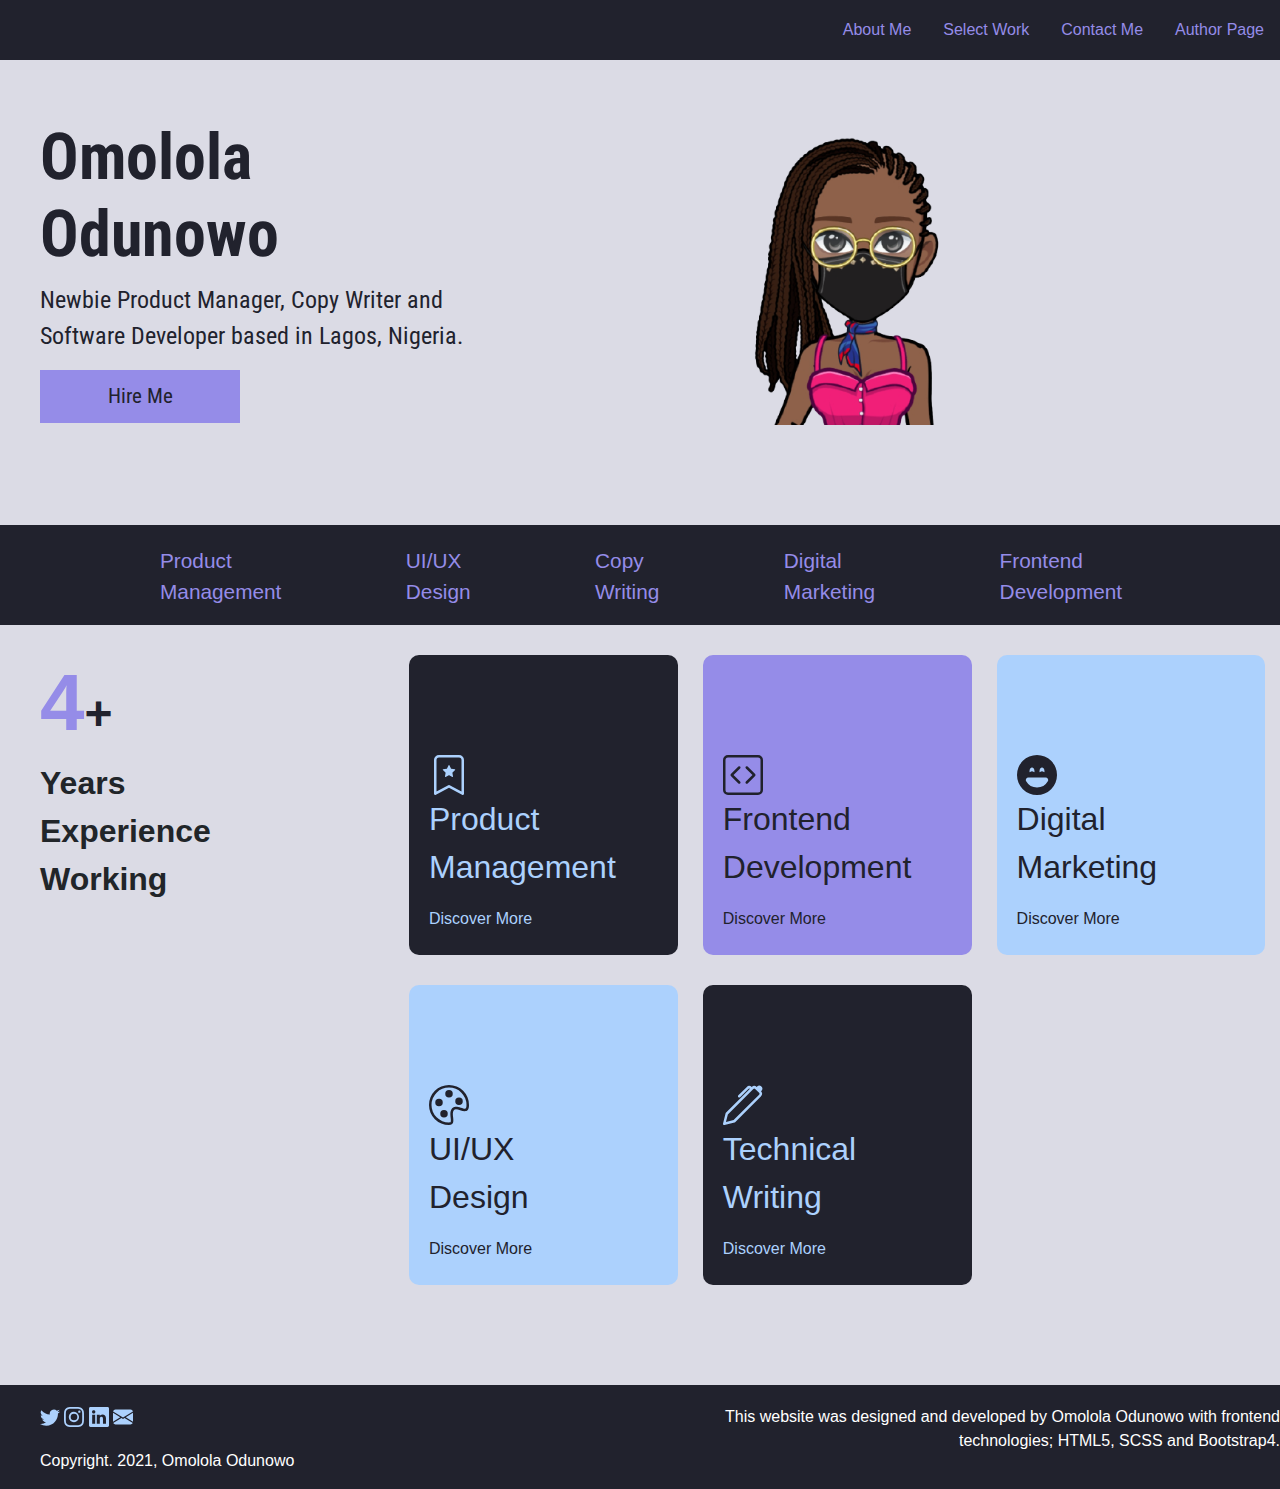
==== index.html @ b5ea306d "updating portfolio website" ====
<!DOCTYPE html>
<html lang="en">
<head>
    <meta charset="UTF-8">
    <meta http-equiv="X-UA-Compatible" content="IE=edge">
    <meta name="viewport" content="width=device-width, initial-scale=1.0">
    <meta name="robots" content="index,follow">
    <meta name="author" content="Omolola Odunowo">
    <meta name="description" content="Omolola Odunowo's Portolio Website">
    <link rel="stylesheet" href="https://stackpath.bootstrapcdn.com/bootstrap/4.3.1/css/bootstrap.min.css" integrity="sha384-ggOyR0iXCbMQv3Xipma34MD+dH/1fQ784/j6cY/iJTQUOhcWr7x9JvoRxT2MZw1T" crossorigin="anonymous">
    <link rel="apple-touch-icon" sizes="180x180" href="icons/apple-touch-icon.png">
    <link rel="icon" type="image/png" sizes="32x32" href="icons/favicon-32x32.png">
    <link rel="icon" type="image/png" sizes="16x16" href="icons/favicon-16x16.png">
    <link rel="manifest" href="/site.webmanifest">
    <link rel="mask-icon" href="/safari-pinned-tab.svg" color="#5bbad5">
    <meta name="msapplication-TileColor" content="#da532c">
    <meta name="theme-color" content="#ffffff">

    <link rel="preconnect" href="author.html" crossorigin="anonymous">
    <link rel="preconnect" href="product.html" crossorigin="anonymous">
    <link rel="preconnect" href="mailto:omololaodunowo@gmail.com" crossorigin="anonymous">
    <link rel="preconnect" href="https://github.com/aanu444" crossorigin="anonymous">
    <link rel="preconnect" href="https://drive.google.com/file/d/1hYmYSesuwJWJwPHX1498mQZL9R9j7iBI/view?usp=sharing" crossorigin="anonymous">
    <link rel="preconnect" href="https://dribbble.com/Odunowo" crossorigin="anonymous">
    <link rel="preconnect" href="https://omololaodunowo.medium.com/" crossorigin="anonymous">
    <link rel="preconnect" href="https://www.linkedin.com/in/omolola-odunowo-0891a910a/" crossorigin="anonymous">
    <link rel="preconnect" href="https://twitter.com/omololaodunowo?s=08" crossorigin="anonymous">
    <link rel="preload" as="style" href="index.css">
    <link rel="stylesheet" href="index.css">
    <link rel="manifest" href="manifest.json">
    <title>Omolola Odunowo</title>
</head>

<body>
<nav id="navbar-l">
    <ul class="nav justify-content-end">
        <li class="nav-item">
            <a class="nav-link active" href="#about">About Me</a>
        </li>
        <li class="nav-item">
            <a class="nav-link" href="#work">Select Work</a>
        </li>
        <li class="nav-item">
            <a class="nav-link" href="#contact">Contact Me</a>
        </li>
        <li class="nav-item">
            <a class="nav-link" href="author.html">Author Page</a>
        </li>
    </ul>
</nav>

<nav id="navbar-sm">
    <div class="fixed-top">
        <div class="collapse" id="navbarToggleExternalContent">
            <div class="darken p-4">
                <a href="#about"> About Me </a>
                <a href="#work"> Select Work</a>
                <a href="#contact"> Contact Me </a>
                <a href="author.html"> Author Page </a>
            </div>
        </div>
        <nav class="navbar navbar-dark darken">
            <button class="navbar-toggler" type="button" data-toggle="collapse"
                data-target="#navbarToggleExternalContent" aria-controls="navbarToggleExternalContent"
                aria-expanded="false" aria-label="Toggle navigation">
                <span class="navbar-toggler-icon"></span>
            </button>
        </nav>
    </div>
</nav>



<header>
    <div class="item" id="about">
        <h1> Omolola<br>Odunowo</h1>
        <p>Newbie Product Manager, Copy Writer and <br> Software Developer based in Lagos, Nigeria.</p>
        <button><a href="mailto:omololaodunowo@gmail.com">Hire Me</a></button>
    </div>
    <div class="item item-sm">
        <img src="images/lola.png" alt="Omolola Odunowo's Image">
    </div>
</header>

<section class="space space-sm">

</section>

<section class="skills">
    <ul>
        <li>Product <br> Management</li>
        <li>UI/UX <br> Design</li>
        <li>Copy <br> Writing</li>
        <li> Digital <br> Marketing</li>
        <li> Frontend <br> Development</li>
    </ul>
</section>

<section class="experience" id="work">
    <div class="exp-item">
        <h2>4<span>+</span></h2>
        <p>Years <br> Experience <br> Working</p>
    </div>
    <div class="work-item">
        <div class="dark">
            <svg xmlns="http://www.w3.org/2000/svg" width="40" height="40" fill="currentColor"
                class="bi bi-bookmark-star" viewBox="0 0 16 16">
                <path
                    d="M7.84 4.1a.178.178 0 0 1 .32 0l.634 1.285a.178.178 0 0 0 .134.098l1.42.206c.145.021.204.2.098.303L9.42 6.993a.178.178 0 0 0-.051.158l.242 1.414a.178.178 0 0 1-.258.187l-1.27-.668a.178.178 0 0 0-.165 0l-1.27.668a.178.178 0 0 1-.257-.187l.242-1.414a.178.178 0 0 0-.05-.158l-1.03-1.001a.178.178 0 0 1 .098-.303l1.42-.206a.178.178 0 0 0 .134-.098L7.84 4.1z" />
                <path
                    d="M2 2a2 2 0 0 1 2-2h8a2 2 0 0 1 2 2v13.5a.5.5 0 0 1-.777.416L8 13.101l-5.223 2.815A.5.5 0 0 1 2 15.5V2zm2-1a1 1 0 0 0-1 1v12.566l4.723-2.482a.5.5 0 0 1 .554 0L13 14.566V2a1 1 0 0 0-1-1H4z" />
            </svg>
            <p>Product <br> Management</p>
            <span> <a href="product.html">Discover More</a></span>
        </div>
        <div class="light">
            <svg xmlns="http://www.w3.org/2000/svg" width="40" height="40" fill="currentColor" class="bi bi-code-square"
                viewBox="0 0 16 16">
                <path
                    d="M14 1a1 1 0 0 1 1 1v12a1 1 0 0 1-1 1H2a1 1 0 0 1-1-1V2a1 1 0 0 1 1-1h12zM2 0a2 2 0 0 0-2 2v12a2 2 0 0 0 2 2h12a2 2 0 0 0 2-2V2a2 2 0 0 0-2-2H2z" />
                <path
                    d="M6.854 4.646a.5.5 0 0 1 0 .708L4.207 8l2.647 2.646a.5.5 0 0 1-.708.708l-3-3a.5.5 0 0 1 0-.708l3-3a.5.5 0 0 1 .708 0zm2.292 0a.5.5 0 0 0 0 .708L11.793 8l-2.647 2.646a.5.5 0 0 0 .708.708l3-3a.5.5 0 0 0 0-.708l-3-3a.5.5 0 0 0-.708 0z" />
            </svg>
            <p>Frontend <br> Development</p>
            <span> <a href="https://github.com/aanu444">Discover More</a></span>
        </div>
        <div class="lighter">
            <svg xmlns="http://www.w3.org/2000/svg" width="40" height="40" fill="currentColor"
                class="bi bi-emoji-laughing-fill" viewBox="0 0 16 16">
                <path
                    d="M8 16A8 8 0 1 0 8 0a8 8 0 0 0 0 16zM7 6.5c0 .501-.164.396-.415.235C6.42 6.629 6.218 6.5 6 6.5c-.218 0-.42.13-.585.235C5.164 6.896 5 7 5 6.5 5 5.672 5.448 5 6 5s1 .672 1 1.5zm5.331 3a1 1 0 0 1 0 1A4.998 4.998 0 0 1 8 13a4.998 4.998 0 0 1-4.33-2.5A1 1 0 0 1 4.535 9h6.93a1 1 0 0 1 .866.5zm-1.746-2.765C10.42 6.629 10.218 6.5 10 6.5c-.218 0-.42.13-.585.235C9.164 6.896 9 7 9 6.5c0-.828.448-1.5 1-1.5s1 .672 1 1.5c0 .501-.164.396-.415.235z" />
            </svg>
            <p>Digital <br> Marketing</p>
            <span> <a href="https://drive.google.com/file/d/1hYmYSesuwJWJwPHX1498mQZL9R9j7iBI/view?usp=sharing">Discover
                    More</a></span>
        </div>
        <div class="lighter">
            <svg xmlns="http://www.w3.org/2000/svg" width="40" height="40" fill="currentColor" class="bi bi-palette"
                viewBox="0 0 16 16">
                <path
                    d="M8 5a1.5 1.5 0 1 0 0-3 1.5 1.5 0 0 0 0 3zm4 3a1.5 1.5 0 1 0 0-3 1.5 1.5 0 0 0 0 3zM5.5 7a1.5 1.5 0 1 1-3 0 1.5 1.5 0 0 1 3 0zm.5 6a1.5 1.5 0 1 0 0-3 1.5 1.5 0 0 0 0 3z" />
                <path
                    d="M16 8c0 3.15-1.866 2.585-3.567 2.07C11.42 9.763 10.465 9.473 10 10c-.603.683-.475 1.819-.351 2.92C9.826 14.495 9.996 16 8 16a8 8 0 1 1 8-8zm-8 7c.611 0 .654-.171.655-.176.078-.146.124-.464.07-1.119-.014-.168-.037-.37-.061-.591-.052-.464-.112-1.005-.118-1.462-.01-.707.083-1.61.704-2.314.369-.417.845-.578 1.272-.618.404-.038.812.026 1.16.104.343.077.702.186 1.025.284l.028.008c.346.105.658.199.953.266.653.148.904.083.991.024C14.717 9.38 15 9.161 15 8a7 7 0 1 0-7 7z" />
            </svg>
            <p>UI/UX <br> Design</p>
            <span> <a href="https://dribbble.com/Odunowo">Discover More</a></span>
        </div>
        <div class="dark">
            <svg xmlns="http://www.w3.org/2000/svg" width="40" height="40" fill="currentColor" class="bi bi-pen"
                viewBox="0 0 16 16">
                <path
                    d="m13.498.795.149-.149a1.207 1.207 0 1 1 1.707 1.708l-.149.148a1.5 1.5 0 0 1-.059 2.059L4.854 14.854a.5.5 0 0 1-.233.131l-4 1a.5.5 0 0 1-.606-.606l1-4a.5.5 0 0 1 .131-.232l9.642-9.642a.5.5 0 0 0-.642.056L6.854 4.854a.5.5 0 1 1-.708-.708L9.44.854A1.5 1.5 0 0 1 11.5.796a1.5 1.5 0 0 1 1.998-.001zm-.644.766a.5.5 0 0 0-.707 0L1.95 11.756l-.764 3.057 3.057-.764L14.44 3.854a.5.5 0 0 0 0-.708l-1.585-1.585z" />
            </svg>
            <p>Technical <br> Writing</p>
            <span> <a href="https://omololaodunowo.medium.com/">Discover More</a></span>
        </div>
    </div>
</section>

<section class="space">
</section>

<footer id="contact">
    <div class="socials">
        <p><a href="https://twitter.com/omololaodunowo?s=08"> <svg xmlns="http://www.w3.org/2000/svg" width="20"
                    height="20" fill="currentColor" class="bi bi-twitter" viewBox="0 0 16 16">
                    <path
                        d="M5.026 15c6.038 0 9.341-5.003 9.341-9.334 0-.14 0-.282-.006-.422A6.685 6.685 0 0 0 16 3.542a6.658 6.658 0 0 1-1.889.518 3.301 3.301 0 0 0 1.447-1.817 6.533 6.533 0 0 1-2.087.793A3.286 3.286 0 0 0 7.875 6.03a9.325 9.325 0 0 1-6.767-3.429 3.289 3.289 0 0 0 1.018 4.382A3.323 3.323 0 0 1 .64 6.575v.045a3.288 3.288 0 0 0 2.632 3.218 3.203 3.203 0 0 1-.865.115 3.23 3.23 0 0 1-.614-.057 3.283 3.283 0 0 0 3.067 2.277A6.588 6.588 0 0 1 .78 13.58a6.32 6.32 0 0 1-.78-.045A9.344 9.344 0 0 0 5.026 15z" />
                </svg> </a>

            <a href="https://www.instagram.com/omololaodunowo/"> <svg xmlns="http://www.w3.org/2000/svg" width="20"
                    height="20" fill="currentColor" class="bi bi-instagram" viewBox="0 0 16 16">
                    <path
                        d="M8 0C5.829 0 5.556.01 4.703.048 3.85.088 3.269.222 2.76.42a3.917 3.917 0 0 0-1.417.923A3.927 3.927 0 0 0 .42 2.76C.222 3.268.087 3.85.048 4.7.01 5.555 0 5.827 0 8.001c0 2.172.01 2.444.048 3.297.04.852.174 1.433.372 1.942.205.526.478.972.923 1.417.444.445.89.719 1.416.923.51.198 1.09.333 1.942.372C5.555 15.99 5.827 16 8 16s2.444-.01 3.298-.048c.851-.04 1.434-.174 1.943-.372a3.916 3.916 0 0 0 1.416-.923c.445-.445.718-.891.923-1.417.197-.509.332-1.09.372-1.942C15.99 10.445 16 10.173 16 8s-.01-2.445-.048-3.299c-.04-.851-.175-1.433-.372-1.941a3.926 3.926 0 0 0-.923-1.417A3.911 3.911 0 0 0 13.24.42c-.51-.198-1.092-.333-1.943-.372C10.443.01 10.172 0 7.998 0h.003zm-.717 1.442h.718c2.136 0 2.389.007 3.232.046.78.035 1.204.166 1.486.275.373.145.64.319.92.599.28.28.453.546.598.92.11.281.24.705.275 1.485.039.843.047 1.096.047 3.231s-.008 2.389-.047 3.232c-.035.78-.166 1.203-.275 1.485a2.47 2.47 0 0 1-.599.919c-.28.28-.546.453-.92.598-.28.11-.704.24-1.485.276-.843.038-1.096.047-3.232.047s-2.39-.009-3.233-.047c-.78-.036-1.203-.166-1.485-.276a2.478 2.478 0 0 1-.92-.598 2.48 2.48 0 0 1-.6-.92c-.109-.281-.24-.705-.275-1.485-.038-.843-.046-1.096-.046-3.233 0-2.136.008-2.388.046-3.231.036-.78.166-1.204.276-1.486.145-.373.319-.64.599-.92.28-.28.546-.453.92-.598.282-.11.705-.24 1.485-.276.738-.034 1.024-.044 2.515-.045v.002zm4.988 1.328a.96.96 0 1 0 0 1.92.96.96 0 0 0 0-1.92zm-4.27 1.122a4.109 4.109 0 1 0 0 8.217 4.109 4.109 0 0 0 0-8.217zm0 1.441a2.667 2.667 0 1 1 0 5.334 2.667 2.667 0 0 1 0-5.334z" />
                </svg> </a>

            <a href="https://www.linkedin.com/in/omolola-odunowo-0891a910a/"> <svg xmlns="http://www.w3.org/2000/svg"
                    width="20" height="20" fill="currentColor" class="bi bi-linkedin" viewBox="0 0 16 16">
                    <path
                        d="M0 1.146C0 .513.526 0 1.175 0h13.65C15.474 0 16 .513 16 1.146v13.708c0 .633-.526 1.146-1.175 1.146H1.175C.526 16 0 15.487 0 14.854V1.146zm4.943 12.248V6.169H2.542v7.225h2.401zm-1.2-8.212c.837 0 1.358-.554 1.358-1.248-.015-.709-.52-1.248-1.342-1.248-.822 0-1.359.54-1.359 1.248 0 .694.521 1.248 1.327 1.248h.016zm4.908 8.212V9.359c0-.216.016-.432.08-.586.173-.431.568-.878 1.232-.878.869 0 1.216.662 1.216 1.634v3.865h2.401V9.25c0-2.22-1.184-3.252-2.764-3.252-1.274 0-1.845.7-2.165 1.193v.025h-.016a5.54 5.54 0 0 1 .016-.025V6.169h-2.4c.03.678 0 7.225 0 7.225h2.4z" />
                </svg> </a>

            <a href="mailto:omololaodunowo@gmail.com"> <svg xmlns="http://www.w3.org/2000/svg" width="20" height="20"
                    fill="currentColor" class="bi bi-envelope-fill" viewBox="0 0 16 16">
                    <path
                        d="M.05 3.555A2 2 0 0 1 2 2h12a2 2 0 0 1 1.95 1.555L8 8.414.05 3.555zM0 4.697v7.104l5.803-3.558L0 4.697zM6.761 8.83l-6.57 4.027A2 2 0 0 0 2 14h12a2 2 0 0 0 1.808-1.144l-6.57-4.027L8 9.586l-1.239-.757zm3.436-.586L16 11.801V4.697l-5.803 3.546z" />
                </svg> </a>
        </p>
        <p class="copyright">Copyright. 2021, Omolola Odunowo</p>
    </div>
    <div class="info">
        <p>This website was designed and developed by Omolola Odunowo with frontend technologies; HTML5, SCSS and
            Bootstrap4.</p>
    </div>
</footer>

    <script>
        //setting service worker
        if ("serviceWorker" in navigator) {
            window.addEventListener("load", function () {
                navigator.serviceWorker.register("service_worker.js")
                    .then(function (reg) {
                        if (reg.installing) {
                            console.log("SW Installing");
                        } else if (reg.waiting) {
                            console.log("SW waiting");
                        } else if (reg.active) {
                            console.log("SW Activated");
                        }
                    }).catch(function (error) {
                        //This shows if the registration failed from promise
                        console.log("Registration failed with " + error);
                    });
            })
        }


    </script>

    <script src="https://code.jquery.com/jquery-3.3.1.slim.min.js" integrity="sha384-q8i/X+965DzO0rT7abK41JStQIAqVgRVzpbzo5smXKp4YfRvH+8abtTE1Pi6jizo" crossorigin="anonymous"></script>
    <script src="https://cdnjs.cloudflare.com/ajax/libs/popper.js/1.14.7/umd/popper.min.js" integrity="sha384-UO2eT0CpHqdSJQ6hJty5KVphtPhzWj9WO1clHTMGa3JDZwrnQq4sF86dIHNDz0W1" crossorigin="anonymous"></script>
    <script src="https://stackpath.bootstrapcdn.com/bootstrap/4.3.1/js/bootstrap.min.js" integrity="sha384-JjSmVgyd0p3pXB1rRibZUAYoIIy6OrQ6VrjIEaFf/nJGzIxFDsf4x0xIM+B07jRM" crossorigin="anonymous"></script>
</body>
</html>
---- index.css ----
@import url("https://fonts.googleapis.com/css2?family=Roboto+Condensed:wght@300;400;700&display=swap");
@import url("https://fonts.googleapis.com/css2?family=Sacramento&display=swap");
header,
section,
nav,
footer,
div {
  border: 0px solid #000;
}

header,
section,
footer {
  display: -webkit-box;
  display: -ms-flexbox;
  display: flex;
  -webkit-box-orient: horizontal;
  -webkit-box-direction: normal;
      -ms-flex-flow: row wrap;
          flex-flow: row wrap;
}

body {
  background-color: #dbdbe5;
}

nav {
  background-color: #21222d;
  min-height: 60px;
}

nav ul li {
  margin-top: 10px;
}

nav ul li a {
  color: #958ce8;
}

#navbar-sm {
  display: none;
}

header {
  font-family: "Roboto Condensed", sans-serif;
  color: #21222d;
}

header .item {
  min-height: 100px;
  -ms-flex-preferred-size: 50%;
      flex-basis: 50%;
}

header .item h1 {
  font-weight: bolder;
  margin-left: 40px;
  margin-top: 60px;
  font-size: 4rem;
}

header .item p {
  margin-left: 40px;
  font-weight: regular;
  font-size: 1.5rem;
}

header .item button {
  display: block;
  margin-left: 40px;
  background-color: #958ce8;
  border: 1px solid #958ce8;
  padding: 10px;
  width: 200px;
}

header .item button a {
  color: #21222d;
  font-size: 1.3rem;
}

header .item img {
  width: 70%;
  margin-top: 60px;
  display: block;
  margin-left: 0;
}

.skills {
  background-color: #21222d;
  min-height: 100px;
  color: #958ce8;
}

.skills ul {
  list-style-type: none;
}

.skills ul li {
  display: -webkit-inline-box;
  display: -ms-inline-flexbox;
  display: inline-flex;
  font-size: 1.3rem;
  margin-left: 120px;
  margin-top: 20px;
}

.experience .exp-item {
  -ms-flex-preferred-size: 30%;
      flex-basis: 30%;
}

.experience .exp-item h2,
.experience .exp-item p {
  margin-left: 40px;
}

.experience .exp-item h2 {
  margin-top: 30px;
  font-size: 5rem;
  color: #958ce8;
  font-weight: bolder;
}

.experience .exp-item h2 span {
  color: #21222d;
  font-size: 3rem;
}

.experience .exp-item p {
  font-weight: bolder;
  font-size: 2rem;
}

.experience .work-item {
  -ms-flex-preferred-size: 70%;
      flex-basis: 70%;
  display: -webkit-box;
  display: -ms-flexbox;
  display: flex;
  -webkit-box-orient: horizontal;
  -webkit-box-direction: normal;
      -ms-flex-flow: row wrap;
          flex-flow: row wrap;
}

.experience .work-item div {
  -ms-flex-preferred-size: 30%;
      flex-basis: 30%;
  margin-top: 30px;
  height: 300px;
  border-radius: 10px;
  margin-left: 25px;
}

.experience .work-item div svg {
  display: block;
  margin-top: 100px;
  margin-left: 20px;
}

.experience .work-item div p {
  margin-left: 20px;
  font-size: 2rem;
}

.experience .work-item div span {
  display: block;
  margin-left: 20px;
}

.experience .work-item div span a {
  text-decoration: none;
  font-size: 1rem;
}

.experience .work-item .dark {
  background-color: #21222d;
  color: #acd1fd;
}

.experience .work-item .dark svg {
  color: #acd1fd;
}

.experience .work-item .dark a {
  color: #acd1fd;
}

.experience .work-item .light {
  background-color: #958ce8;
  color: #21222d;
}

.experience .work-item .light svg {
  color: #21222d;
}

.experience .work-item .light a {
  color: #21222d;
}

.experience .work-item .lighter {
  background-color: #acd1fd;
  color: #21222d;
}

.experience .work-item .lighter svg {
  color: #21222d;
}

.experience .work-item .lighter a {
  color: #21222d;
}

.space {
  height: 100px;
}

footer {
  background-color: #21222d;
}

footer .socials,
footer .info {
  -ms-flex-preferred-size: 50%;
      flex-basis: 50%;
}

footer .socials p {
  margin-left: 40px;
  margin-top: 20px;
}

footer .socials p svg {
  color: #acd1fd;
}

footer .socials .copyright {
  color: #ffff;
}

footer .info p {
  color: #fff;
  margin-top: 20px;
  text-align: right;
}

@media only screen and (max-width: 550px) {
  #navbar-l {
    display: none;
  }
  #navbar-sm {
    display: -webkit-box;
    display: -ms-flexbox;
    display: flex;
    -webkit-box-orient: horizontal;
    -webkit-box-direction: normal;
        -ms-flex-flow: row wrap;
            flex-flow: row wrap;
  }
  #navbar-sm .fixed-top .collapse .darken a {
    display: block;
    text-decoration: none;
    color: #958ce8;
    font-size: 1.2em;
  }
  #navbar-sm .darken {
    background-color: #21222d;
  }
  header .item {
    -ms-flex-preferred-size: 100%;
        flex-basis: 100%;
  }
  header .item h1,
  header .item p,
  header .item button {
    margin-left: 20px;
  }
  header .item h1 {
    font-size: 3.5em;
  }
  header .item p {
    font-size: 1.2em;
  }
  header .item-sm {
    display: none;
  }
  .space-sm {
    display: none;
  }
  .skills {
    display: none;
  }
  .experience .exp-item,
  .experience .work-item {
    -ms-flex-preferred-size: 100%;
        flex-basis: 100%;
  }
  .experience .exp-item h2,
  .experience .exp-item p {
    margin-left: 20px;
  }
  .experience .work-item div {
    -ms-flex-preferred-size: 70%;
        flex-basis: 70%;
    margin-left: 20px;
  }
  footer .socials,
  footer .info {
    -ms-flex-preferred-size: 100%;
        flex-basis: 100%;
  }
  footer .socials p {
    text-align: center;
    margin-left: 0;
  }
  footer .info p {
    text-align: center;
  }
}

@media only screen and (min-width: 768px) and (max-width: 1020px) {
  header .item h1 {
    font-size: 3.2em;
  }
  header .item p {
    font-size: 1.2em;
  }
  header .item img {
    width: 100%;
    margin-top: 100px;
  }
  .space-sm {
    display: none;
  }
  .skills ul li {
    margin-left: 45px;
    font-size: 1em;
  }
  .experience .work-item div {
    -ms-flex-preferred-size: 90%;
        flex-basis: 90%;
  }
}

@media only screen and (min-width: 1021px) and (max-width: 1120px) {
  .skills ul li {
    margin-left: 90px;
    font-size: 1em;
  }
  .experience .work-item div {
    margin-left: 10px;
  }
}
/*# sourceMappingURL=index.css.map */
---- index.css ----
@import url("https://fonts.googleapis.com/css2?family=Roboto+Condensed:wght@300;400;700&display=swap");
@import url("https://fonts.googleapis.com/css2?family=Sacramento&display=swap");
header,
section,
nav,
footer,
div {
  border: 0px solid #000;
}

header,
section,
footer {
  display: -webkit-box;
  display: -ms-flexbox;
  display: flex;
  -webkit-box-orient: horizontal;
  -webkit-box-direction: normal;
      -ms-flex-flow: row wrap;
          flex-flow: row wrap;
}

body {
  background-color: #dbdbe5;
}

nav {
  background-color: #21222d;
  min-height: 60px;
}

nav ul li {
  margin-top: 10px;
}

nav ul li a {
  color: #958ce8;
}

#navbar-sm {
  display: none;
}

header {
  font-family: "Roboto Condensed", sans-serif;
  color: #21222d;
}

header .item {
  min-height: 100px;
  -ms-flex-preferred-size: 50%;
      flex-basis: 50%;
}

header .item h1 {
  font-weight: bolder;
  margin-left: 40px;
  margin-top: 60px;
  font-size: 4rem;
}

header .item p {
  margin-left: 40px;
  font-weight: regular;
  font-size: 1.5rem;
}

header .item button {
  display: block;
  margin-left: 40px;
  background-color: #958ce8;
  border: 1px solid #958ce8;
  padding: 10px;
  width: 200px;
}

header .item button a {
  color: #21222d;
  font-size: 1.3rem;
}

header .item img {
  width: 70%;
  margin-top: 60px;
  display: block;
  margin-left: 0;
}

.skills {
  background-color: #21222d;
  min-height: 100px;
  color: #958ce8;
}

.skills ul {
  list-style-type: none;
}

.skills ul li {
  display: -webkit-inline-box;
  display: -ms-inline-flexbox;
  display: inline-flex;
  font-size: 1.3rem;
  margin-left: 120px;
  margin-top: 20px;
}

.experience .exp-item {
  -ms-flex-preferred-size: 30%;
      flex-basis: 30%;
}

.experience .exp-item h2,
.experience .exp-item p {
  margin-left: 40px;
}

.experience .exp-item h2 {
  margin-top: 30px;
  font-size: 5rem;
  color: #958ce8;
  font-weight: bolder;
}

.experience .exp-item h2 span {
  color: #21222d;
  font-size: 3rem;
}

.experience .exp-item p {
  font-weight: bolder;
  font-size: 2rem;
}

.experience .work-item {
  -ms-flex-preferred-size: 70%;
      flex-basis: 70%;
  display: -webkit-box;
  display: -ms-flexbox;
  display: flex;
  -webkit-box-orient: horizontal;
  -webkit-box-direction: normal;
      -ms-flex-flow: row wrap;
          flex-flow: row wrap;
}

.experience .work-item div {
  -ms-flex-preferred-size: 30%;
      flex-basis: 30%;
  margin-top: 30px;
  height: 300px;
  border-radius: 10px;
  margin-left: 25px;
}

.experience .work-item div svg {
  display: block;
  margin-top: 100px;
  margin-left: 20px;
}

.experience .work-item div p {
  margin-left: 20px;
  font-size: 2rem;
}

.experience .work-item div span {
  display: block;
  margin-left: 20px;
}

.experience .work-item div span a {
  text-decoration: none;
  font-size: 1rem;
}

.experience .work-item .dark {
  background-color: #21222d;
  color: #acd1fd;
}

.experience .work-item .dark svg {
  color: #acd1fd;
}

.experience .work-item .dark a {
  color: #acd1fd;
}

.experience .work-item .light {
  background-color: #958ce8;
  color: #21222d;
}

.experience .work-item .light svg {
  color: #21222d;
}

.experience .work-item .light a {
  color: #21222d;
}

.experience .work-item .lighter {
  background-color: #acd1fd;
  color: #21222d;
}

.experience .work-item .lighter svg {
  color: #21222d;
}

.experience .work-item .lighter a {
  color: #21222d;
}

.space {
  height: 100px;
}

footer {
  background-color: #21222d;
}

footer .socials,
footer .info {
  -ms-flex-preferred-size: 50%;
      flex-basis: 50%;
}

footer .socials p {
  margin-left: 40px;
  margin-top: 20px;
}

footer .socials p svg {
  color: #acd1fd;
}

footer .socials .copyright {
  color: #ffff;
}

footer .info p {
  color: #fff;
  margin-top: 20px;
  text-align: right;
}

@media only screen and (max-width: 550px) {
  #navbar-l {
    display: none;
  }
  #navbar-sm {
    display: -webkit-box;
    display: -ms-flexbox;
    display: flex;
    -webkit-box-orient: horizontal;
    -webkit-box-direction: normal;
        -ms-flex-flow: row wrap;
            flex-flow: row wrap;
  }
  #navbar-sm .fixed-top .collapse .darken a {
    display: block;
    text-decoration: none;
    color: #958ce8;
    font-size: 1.2em;
  }
  #navbar-sm .darken {
    background-color: #21222d;
  }
  header .item {
    -ms-flex-preferred-size: 100%;
        flex-basis: 100%;
  }
  header .item h1,
  header .item p,
  header .item button {
    margin-left: 20px;
  }
  header .item h1 {
    font-size: 3.5em;
  }
  header .item p {
    font-size: 1.2em;
  }
  header .item-sm {
    display: none;
  }
  .space-sm {
    display: none;
  }
  .skills {
    display: none;
  }
  .experience .exp-item,
  .experience .work-item {
    -ms-flex-preferred-size: 100%;
        flex-basis: 100%;
  }
  .experience .exp-item h2,
  .experience .exp-item p {
    margin-left: 20px;
  }
  .experience .work-item div {
    -ms-flex-preferred-size: 70%;
        flex-basis: 70%;
    margin-left: 20px;
  }
  footer .socials,
  footer .info {
    -ms-flex-preferred-size: 100%;
        flex-basis: 100%;
  }
  footer .socials p {
    text-align: center;
    margin-left: 0;
  }
  footer .info p {
    text-align: center;
  }
}

@media only screen and (min-width: 768px) and (max-width: 1020px) {
  header .item h1 {
    font-size: 3.2em;
  }
  header .item p {
    font-size: 1.2em;
  }
  header .item img {
    width: 100%;
    margin-top: 100px;
  }
  .space-sm {
    display: none;
  }
  .skills ul li {
    margin-left: 45px;
    font-size: 1em;
  }
  .experience .work-item div {
    -ms-flex-preferred-size: 90%;
        flex-basis: 90%;
  }
}

@media only screen and (min-width: 1021px) and (max-width: 1120px) {
  .skills ul li {
    margin-left: 90px;
    font-size: 1em;
  }
  .experience .work-item div {
    margin-left: 10px;
  }
}
/*# sourceMappingURL=index.css.map */
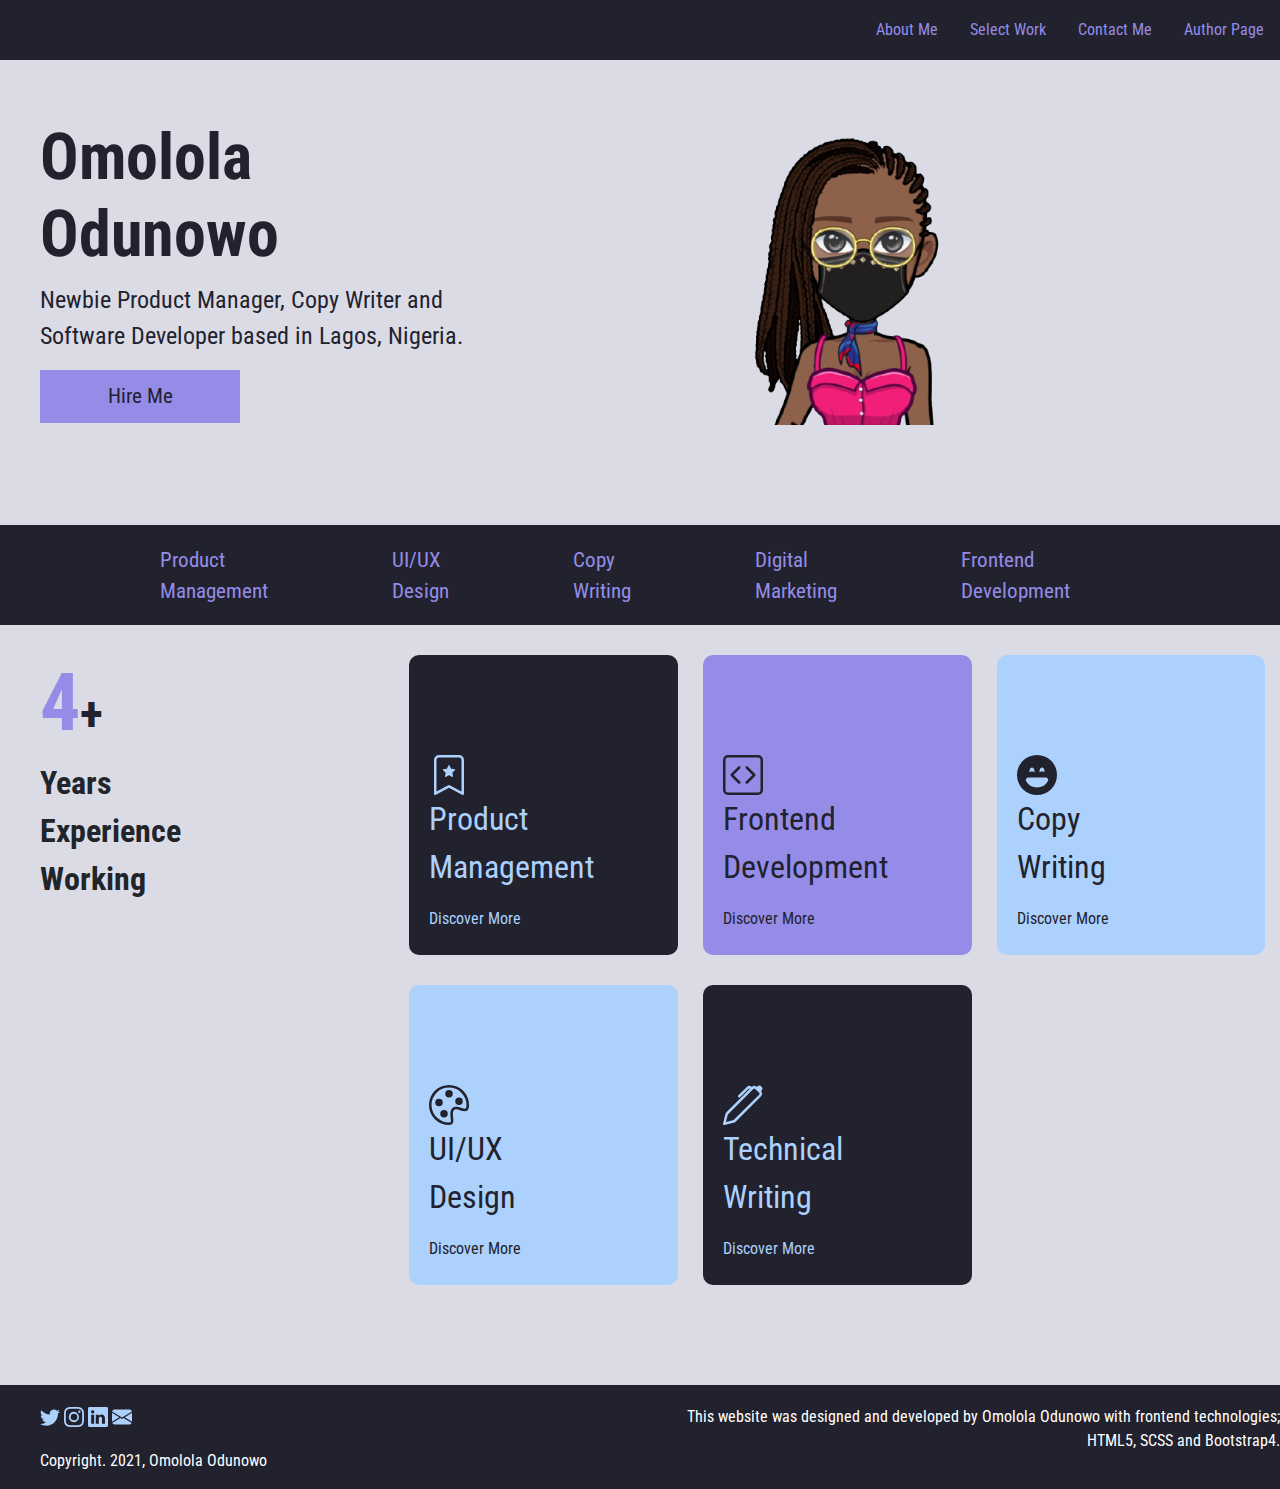
==== commit 998029c0: "updating index files" ====
--- a/index.html
+++ b/index.html
@@ -111,7 +111,7 @@
                     d="M2 2a2 2 0 0 1 2-2h8a2 2 0 0 1 2 2v13.5a.5.5 0 0 1-.777.416L8 13.101l-5.223 2.815A.5.5 0 0 1 2 15.5V2zm2-1a1 1 0 0 0-1 1v12.566l4.723-2.482a.5.5 0 0 1 .554 0L13 14.566V2a1 1 0 0 0-1-1H4z" />
             </svg>
             <p>Product <br> Management</p>
-            <span> <a href="product.html">Discover More</a></span>
+            <span> <a href="product.html" target="_blank">Discover More</a></span>
         </div>
         <div class="light">
             <svg xmlns="http://www.w3.org/2000/svg" width="40" height="40" fill="currentColor" class="bi bi-code-square"
@@ -122,7 +122,7 @@
                     d="M6.854 4.646a.5.5 0 0 1 0 .708L4.207 8l2.647 2.646a.5.5 0 0 1-.708.708l-3-3a.5.5 0 0 1 0-.708l3-3a.5.5 0 0 1 .708 0zm2.292 0a.5.5 0 0 0 0 .708L11.793 8l-2.647 2.646a.5.5 0 0 0 .708.708l3-3a.5.5 0 0 0 0-.708l-3-3a.5.5 0 0 0-.708 0z" />
             </svg>
             <p>Frontend <br> Development</p>
-            <span> <a href="https://github.com/aanu444">Discover More</a></span>
+            <span> <a href="https://github.com/aanu444" target="_blank">Discover More</a></span>
         </div>
         <div class="lighter">
             <svg xmlns="http://www.w3.org/2000/svg" width="40" height="40" fill="currentColor"
@@ -130,8 +130,8 @@
                 <path
                     d="M8 16A8 8 0 1 0 8 0a8 8 0 0 0 0 16zM7 6.5c0 .501-.164.396-.415.235C6.42 6.629 6.218 6.5 6 6.5c-.218 0-.42.13-.585.235C5.164 6.896 5 7 5 6.5 5 5.672 5.448 5 6 5s1 .672 1 1.5zm5.331 3a1 1 0 0 1 0 1A4.998 4.998 0 0 1 8 13a4.998 4.998 0 0 1-4.33-2.5A1 1 0 0 1 4.535 9h6.93a1 1 0 0 1 .866.5zm-1.746-2.765C10.42 6.629 10.218 6.5 10 6.5c-.218 0-.42.13-.585.235C9.164 6.896 9 7 9 6.5c0-.828.448-1.5 1-1.5s1 .672 1 1.5c0 .501-.164.396-.415.235z" />
             </svg>
-            <p>Digital <br> Marketing</p>
-            <span> <a href="https://drive.google.com/file/d/1hYmYSesuwJWJwPHX1498mQZL9R9j7iBI/view?usp=sharing">Discover
+            <p>Copy<br>Writing </p>
+            <span> <a href="https://drive.google.com/file/d/1X-U7FVlJTYRz4sgRabYr4QSaXzSBotQc/view?usp=sharing" target="_blank">Discover
                     More</a></span>
         </div>
         <div class="lighter">
@@ -143,7 +143,7 @@
                     d="M16 8c0 3.15-1.866 2.585-3.567 2.07C11.42 9.763 10.465 9.473 10 10c-.603.683-.475 1.819-.351 2.92C9.826 14.495 9.996 16 8 16a8 8 0 1 1 8-8zm-8 7c.611 0 .654-.171.655-.176.078-.146.124-.464.07-1.119-.014-.168-.037-.37-.061-.591-.052-.464-.112-1.005-.118-1.462-.01-.707.083-1.61.704-2.314.369-.417.845-.578 1.272-.618.404-.038.812.026 1.16.104.343.077.702.186 1.025.284l.028.008c.346.105.658.199.953.266.653.148.904.083.991.024C14.717 9.38 15 9.161 15 8a7 7 0 1 0-7 7z" />
             </svg>
             <p>UI/UX <br> Design</p>
-            <span> <a href="https://dribbble.com/Odunowo">Discover More</a></span>
+            <span> <a href="https://dribbble.com/Odunowo" target="_blank">Discover More</a></span>
         </div>
         <div class="dark">
             <svg xmlns="http://www.w3.org/2000/svg" width="40" height="40" fill="currentColor" class="bi bi-pen"
@@ -152,7 +152,7 @@
                     d="m13.498.795.149-.149a1.207 1.207 0 1 1 1.707 1.708l-.149.148a1.5 1.5 0 0 1-.059 2.059L4.854 14.854a.5.5 0 0 1-.233.131l-4 1a.5.5 0 0 1-.606-.606l1-4a.5.5 0 0 1 .131-.232l9.642-9.642a.5.5 0 0 0-.642.056L6.854 4.854a.5.5 0 1 1-.708-.708L9.44.854A1.5 1.5 0 0 1 11.5.796a1.5 1.5 0 0 1 1.998-.001zm-.644.766a.5.5 0 0 0-.707 0L1.95 11.756l-.764 3.057 3.057-.764L14.44 3.854a.5.5 0 0 0 0-.708l-1.585-1.585z" />
             </svg>
             <p>Technical <br> Writing</p>
-            <span> <a href="https://omololaodunowo.medium.com/">Discover More</a></span>
+            <span> <a href="https://omololaodunowo.medium.com/list/technology-and-product-management-e1c4a4d012a4" target="_blank">Discover More</a></span>
         </div>
     </div>
 </section>
--- a/index.css
+++ b/index.css
@@ -22,6 +22,7 @@
 
 body {
   background-color: #dbdbe5;
+  font-family: "Roboto Condensed", sans-serif;
 }
 
 nav {
--- a/index.css
+++ b/index.css
@@ -22,6 +22,7 @@
 
 body {
   background-color: #dbdbe5;
+  font-family: "Roboto Condensed", sans-serif;
 }
 
 nav {
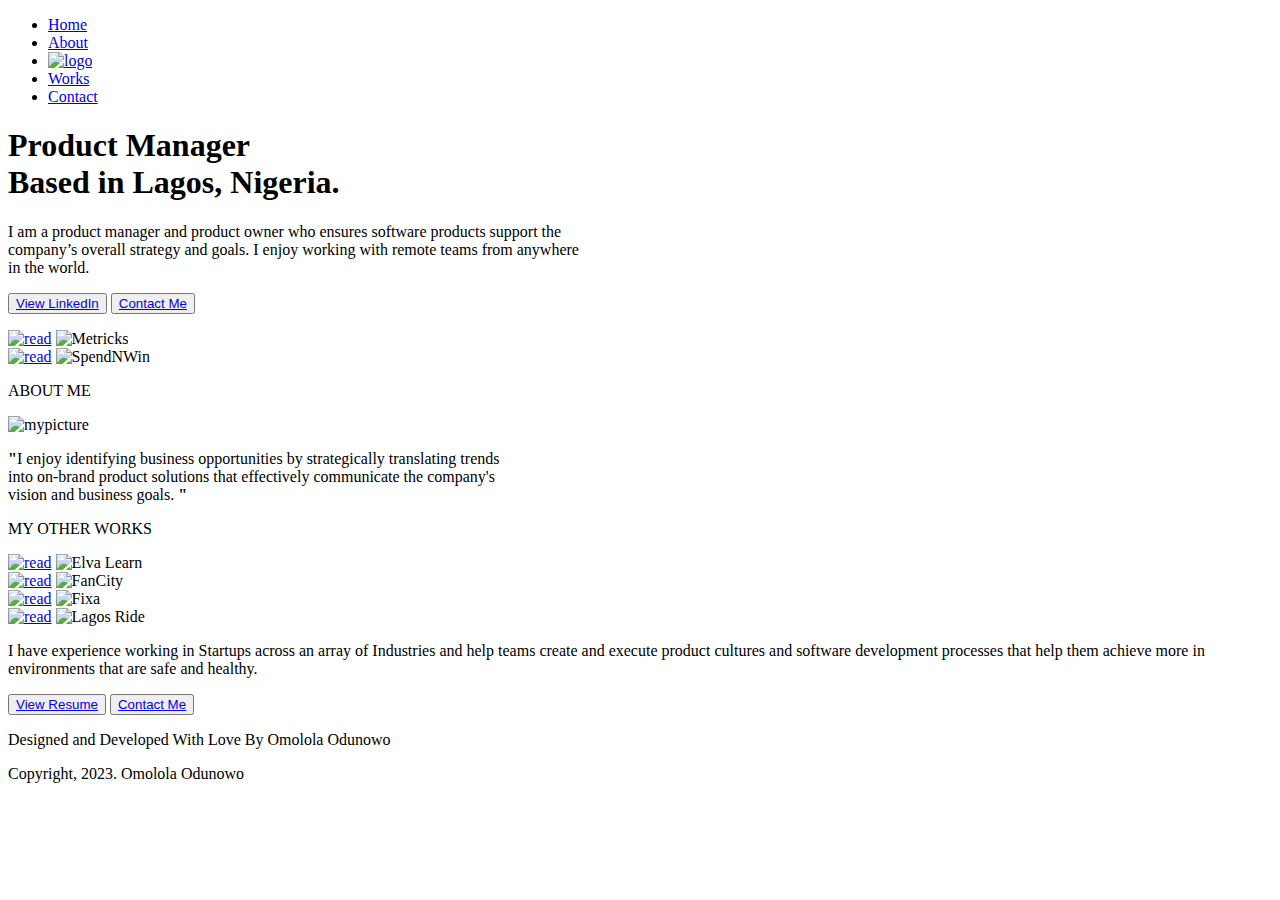
==== commit e4e4b4d3: "include change to html file" ====
--- a/index.html
+++ b/index.html
@@ -1,224 +1,134 @@
 <!DOCTYPE html>
 <html lang="en">
 <head>
-    <meta charset="UTF-8">
-    <meta http-equiv="X-UA-Compatible" content="IE=edge">
-    <meta name="viewport" content="width=device-width, initial-scale=1.0">
-    <meta name="robots" content="index,follow">
-    <meta name="author" content="Omolola Odunowo">
-    <meta name="description" content="Omolola Odunowo's Portolio Website">
-    <link rel="stylesheet" href="https://stackpath.bootstrapcdn.com/bootstrap/4.3.1/css/bootstrap.min.css" integrity="sha384-ggOyR0iXCbMQv3Xipma34MD+dH/1fQ784/j6cY/iJTQUOhcWr7x9JvoRxT2MZw1T" crossorigin="anonymous">
-    <link rel="apple-touch-icon" sizes="180x180" href="icons/apple-touch-icon.png">
-    <link rel="icon" type="image/png" sizes="32x32" href="icons/favicon-32x32.png">
-    <link rel="icon" type="image/png" sizes="16x16" href="icons/favicon-16x16.png">
-    <link rel="manifest" href="/site.webmanifest">
-    <link rel="mask-icon" href="/safari-pinned-tab.svg" color="#5bbad5">
-    <meta name="msapplication-TileColor" content="#da532c">
-    <meta name="theme-color" content="#ffffff">
+  <meta charset="UTF-8">
+  <meta name="viewport" content="width=device-width, initial-scale=1.0">
+  <title>Omolola's Portfolio</title>
+  <link rel="stylesheet" href="https://stackpath.bootstrapcdn.com/bootstrap/5.0.0-alpha1/css/bootstrap.min.css" integrity="sha384-r4NyP46KrjDleawBgD5tp8Y7UzmLA05oM1iAEQ17CSuDqnUK2+k9luXQOfXJCJ4I" crossorigin="anonymous">
+  <script src="https://cdn.jsdelivr.net/npm/popper.js@1.16.0/dist/umd/popper.min.js" integrity="sha384-Q6E9RHvbIyZFJoft+2mJbHaEWldlvI9IOYy5n3zV9zzTtmI3UksdQRVvoxMfooAo" crossorigin="anonymous"></script>
+  <script src="https://stackpath.bootstrapcdn.com/bootstrap/5.0.0-alpha1/js/bootstrap.min.js" integrity="sha384-oesi62hOLfzrys4LxRF63OJCXdXDipiYWBnvTl9Y9/TRlw5xlKIEHpNyvvDShgf/" crossorigin="anonymous"></script>
+  <link rel="stylesheet" href="style.css">
+</head>
+<body>
 
-    <link rel="preconnect" href="author.html" crossorigin="anonymous">
-    <link rel="preconnect" href="product.html" crossorigin="anonymous">
-    <link rel="preconnect" href="mailto:omololaodunowo@gmail.com" crossorigin="anonymous">
-    <link rel="preconnect" href="https://github.com/aanu444" crossorigin="anonymous">
-    <link rel="preconnect" href="https://drive.google.com/file/d/1hYmYSesuwJWJwPHX1498mQZL9R9j7iBI/view?usp=sharing" crossorigin="anonymous">
-    <link rel="preconnect" href="https://dribbble.com/Odunowo" crossorigin="anonymous">
-    <link rel="preconnect" href="https://omololaodunowo.medium.com/" crossorigin="anonymous">
-    <link rel="preconnect" href="https://www.linkedin.com/in/omolola-odunowo-0891a910a/" crossorigin="anonymous">
-    <link rel="preconnect" href="https://twitter.com/omololaodunowo?s=08" crossorigin="anonymous">
-    <link rel="preload" as="style" href="index.css">
-    <link rel="stylesheet" href="index.css">
-    <link rel="manifest" href="manifest.json">
-    <title>Omolola Odunowo</title>
-</head>
-
-<body>
-<nav id="navbar-l">
-    <ul class="nav justify-content-end">
-        <li class="nav-item">
-            <a class="nav-link active" href="#about">About Me</a>
-        </li>
-        <li class="nav-item">
-            <a class="nav-link" href="#work">Select Work</a>
-        </li>
-        <li class="nav-item">
-            <a class="nav-link" href="#contact">Contact Me</a>
-        </li>
-        <li class="nav-item">
-            <a class="nav-link" href="author.html">Author Page</a>
-        </li>
-    </ul>
-</nav>
-
-<nav id="navbar-sm">
-    <div class="fixed-top">
-        <div class="collapse" id="navbarToggleExternalContent">
-            <div class="darken p-4">
-                <a href="#about"> About Me </a>
-                <a href="#work"> Select Work</a>
-                <a href="#contact"> Contact Me </a>
-                <a href="author.html"> Author Page </a>
+    <div class="portfolio_container">
+        <div class="header">
+            <div class="nav-bar">
+                <ul>
+                    <li> <a href="#"> Home </a> </li>
+                    <li> <a href="#about">About </a> </li>
+                    <li> <a href="#"><img src="images/lola-logo.png" alt="logo"></a> </li>
+                    <li> <a href="#works">Works </a> </li>
+                    <li> <a href="#contact">Contact</a></li>
+                </ul>
             </div>
         </div>
-        <nav class="navbar navbar-dark darken">
-            <button class="navbar-toggler" type="button" data-toggle="collapse"
-                data-target="#navbarToggleExternalContent" aria-controls="navbarToggleExternalContent"
-                aria-expanded="false" aria-label="Toggle navigation">
-                <span class="navbar-toggler-icon"></span>
-            </button>
-        </nav>
-    </div>
-</nav>
 
 
+            <div class="header-container">
+                <div class="portfolio-header">
+                    <div class="portfolio-text">
+                    <h1>Product Manager<br>
+                        Based in Lagos, Nigeria.</h1>
+                    <p>I am a product manager and product owner who ensures software products support the<br>company’s overall strategy and goals. I enjoy 
+                        working with remote teams from anywhere <br> in the world.</p>
+                    <p class="button-container">
+                            <button class="secondaryBtn"><a href="https://www.linkedin.com/in/omolola-odunowo-0891a910a/" target="_blank">View LinkedIn</a></button> 
+                            <button class="primaryBtn"><a href="mailto:omololaodunowo@gmail.com" target="_blank">Contact Me</a></button>
+                    </p>
+                    </div>
 
-<header>
-    <div class="item" id="about">
-        <h1> Omolola<br>Odunowo</h1>
-        <p>Newbie Product Manager, Copy Writer and <br> Software Developer based in Lagos, Nigeria.</p>
-        <button><a href="mailto:omololaodunowo@gmail.com">Hire Me</a></button>
+                    <div class="portfolio-main">
+                        <div class="image">
+                        <a href="https://www.metricks.io/" target="_blank"><img src="images/bookopen.png" alt="read" class="absolute-img"></a>
+                        <img src="images/metricks-two.PNG" alt="Metricks" class="relative-img"> 
+                        </div>
+                    </div>
+
+                    <div class="portfolio-main">
+                        <div class="image">
+                        <a href="https://www.lagbajamobile.com/" target="_blank"><img src="images/bookopen.png" alt="read" class="absolute-img"></a>
+                        <img src="images/lagbajamobille.PNG" alt="SpendNWin" class="relative-img"> 
+                        </div>
+                </div>
+                </div>
+            </div>
+
+
+            <div class="aboutme" id="about">
+                <div class="top-text"><p>ABOUT ME</p></div>
+                <div class="image">
+                    <img src="images/lola-picture.png" alt="mypicture">
+                </div>
+                <div class="text">
+                    <p> <b>"</b>I enjoy identifying business opportunities by strategically translating trends <br>
+                        into on-brand product solutions that effectively communicate the company's <br>
+                        vision and business goals. <b>"</b> </p>
+                </div>
+            </div>
+
+
+            <div class="header-container">
+                <div class="portfolio-header header-adjust">
+                    <div class="top-text"><p>MY OTHER WORKS</p></div>
+                    
+                    <div class="portfolio-full">
+                        <div class="image">
+                        <a href="https://www.elvatechnologies.com/LearningPage" target="_blank"><img src="images/bookopen.png" alt="read" class="absolute-img"></a>
+                        <img src="images/elvalearn.PNG" alt="Elva Learn" class="relative-img"> 
+                        </div>
+                    </div>
+
+                    <div class="portfolio-full">
+                        <div class="image">
+                        <a href="https://www.fancity.co" target="_blank"><img src="images/bookopen.png" alt="read" class="absolute-img"></a>
+                        <img src="images/fancityapp.png" alt="FanCity" class="relative-img"> 
+                        </div>
+
+                    </div>
+
+                        <div class="portfolio-full">
+                            <div class="image">
+                            <a href="https://www.masterspendwin.com/" target="_blank"><img src="images/bookopen.png" alt="read" class="absolute-img"></a>
+                            <img src="images/spendnwin-two.png" alt="Fixa" class="relative-img"> 
+                            </div>
+                    </div>
+
+
+                    <div class="portfolio-full">
+                        <div class="image">
+                        <a href="https://apps.apple.com/ng/app/lagosride/id1587430214" target="_blank"><img src="images/bookopen.png" alt="read" class="absolute-img"></a>
+                        <img src="images/lagride.jpeg" alt="Lagos Ride" class="relative-img"> 
+                        </div>
+                </div>
+                
+            </div> 
     </div>
-    <div class="item item-sm">
-        <img src="images/lola.png" alt="Omolola Odunowo's Image">
-    </div>
-</header>
 
-<section class="space space-sm">
+    <div class="footer">
+        <div class="text">
+            <p>I have experience working in Startups across an array of Industries and help
+                teams create and execute product cultures and software development processes
+                that help them achieve more in environments that are safe and healthy.</p>
+        </div>
 
-</section>
-
-<section class="skills">
-    <ul>
-        <li>Product <br> Management</li>
-        <li>UI/UX <br> Design</li>
-        <li>Copy <br> Writing</li>
-        <li> Digital <br> Marketing</li>
-        <li> Frontend <br> Development</li>
-    </ul>
-</section>
-
-<section class="experience" id="work">
-    <div class="exp-item">
-        <h2>4<span>+</span></h2>
-        <p>Years <br> Experience <br> Working</p>
-    </div>
-    <div class="work-item">
-        <div class="dark">
-            <svg xmlns="http://www.w3.org/2000/svg" width="40" height="40" fill="currentColor"
-                class="bi bi-bookmark-star" viewBox="0 0 16 16">
-                <path
-                    d="M7.84 4.1a.178.178 0 0 1 .32 0l.634 1.285a.178.178 0 0 0 .134.098l1.42.206c.145.021.204.2.098.303L9.42 6.993a.178.178 0 0 0-.051.158l.242 1.414a.178.178 0 0 1-.258.187l-1.27-.668a.178.178 0 0 0-.165 0l-1.27.668a.178.178 0 0 1-.257-.187l.242-1.414a.178.178 0 0 0-.05-.158l-1.03-1.001a.178.178 0 0 1 .098-.303l1.42-.206a.178.178 0 0 0 .134-.098L7.84 4.1z" />
-                <path
-                    d="M2 2a2 2 0 0 1 2-2h8a2 2 0 0 1 2 2v13.5a.5.5 0 0 1-.777.416L8 13.101l-5.223 2.815A.5.5 0 0 1 2 15.5V2zm2-1a1 1 0 0 0-1 1v12.566l4.723-2.482a.5.5 0 0 1 .554 0L13 14.566V2a1 1 0 0 0-1-1H4z" />
-            </svg>
-            <p>Product <br> Management</p>
-            <span> <a href="product.html" target="_blank">Discover More</a></span>
-        </div>
-        <div class="light">
-            <svg xmlns="http://www.w3.org/2000/svg" width="40" height="40" fill="currentColor" class="bi bi-code-square"
-                viewBox="0 0 16 16">
-                <path
-                    d="M14 1a1 1 0 0 1 1 1v12a1 1 0 0 1-1 1H2a1 1 0 0 1-1-1V2a1 1 0 0 1 1-1h12zM2 0a2 2 0 0 0-2 2v12a2 2 0 0 0 2 2h12a2 2 0 0 0 2-2V2a2 2 0 0 0-2-2H2z" />
-                <path
-                    d="M6.854 4.646a.5.5 0 0 1 0 .708L4.207 8l2.647 2.646a.5.5 0 0 1-.708.708l-3-3a.5.5 0 0 1 0-.708l3-3a.5.5 0 0 1 .708 0zm2.292 0a.5.5 0 0 0 0 .708L11.793 8l-2.647 2.646a.5.5 0 0 0 .708.708l3-3a.5.5 0 0 0 0-.708l-3-3a.5.5 0 0 0-.708 0z" />
-            </svg>
-            <p>Frontend <br> Development</p>
-            <span> <a href="https://github.com/aanu444" target="_blank">Discover More</a></span>
-        </div>
-        <div class="lighter">
-            <svg xmlns="http://www.w3.org/2000/svg" width="40" height="40" fill="currentColor"
-                class="bi bi-emoji-laughing-fill" viewBox="0 0 16 16">
-                <path
-                    d="M8 16A8 8 0 1 0 8 0a8 8 0 0 0 0 16zM7 6.5c0 .501-.164.396-.415.235C6.42 6.629 6.218 6.5 6 6.5c-.218 0-.42.13-.585.235C5.164 6.896 5 7 5 6.5 5 5.672 5.448 5 6 5s1 .672 1 1.5zm5.331 3a1 1 0 0 1 0 1A4.998 4.998 0 0 1 8 13a4.998 4.998 0 0 1-4.33-2.5A1 1 0 0 1 4.535 9h6.93a1 1 0 0 1 .866.5zm-1.746-2.765C10.42 6.629 10.218 6.5 10 6.5c-.218 0-.42.13-.585.235C9.164 6.896 9 7 9 6.5c0-.828.448-1.5 1-1.5s1 .672 1 1.5c0 .501-.164.396-.415.235z" />
-            </svg>
-            <p>Copy<br>Writing </p>
-            <span> <a href="https://drive.google.com/file/d/1X-U7FVlJTYRz4sgRabYr4QSaXzSBotQc/view?usp=sharing" target="_blank">Discover
-                    More</a></span>
-        </div>
-        <div class="lighter">
-            <svg xmlns="http://www.w3.org/2000/svg" width="40" height="40" fill="currentColor" class="bi bi-palette"
-                viewBox="0 0 16 16">
-                <path
-                    d="M8 5a1.5 1.5 0 1 0 0-3 1.5 1.5 0 0 0 0 3zm4 3a1.5 1.5 0 1 0 0-3 1.5 1.5 0 0 0 0 3zM5.5 7a1.5 1.5 0 1 1-3 0 1.5 1.5 0 0 1 3 0zm.5 6a1.5 1.5 0 1 0 0-3 1.5 1.5 0 0 0 0 3z" />
-                <path
-                    d="M16 8c0 3.15-1.866 2.585-3.567 2.07C11.42 9.763 10.465 9.473 10 10c-.603.683-.475 1.819-.351 2.92C9.826 14.495 9.996 16 8 16a8 8 0 1 1 8-8zm-8 7c.611 0 .654-.171.655-.176.078-.146.124-.464.07-1.119-.014-.168-.037-.37-.061-.591-.052-.464-.112-1.005-.118-1.462-.01-.707.083-1.61.704-2.314.369-.417.845-.578 1.272-.618.404-.038.812.026 1.16.104.343.077.702.186 1.025.284l.028.008c.346.105.658.199.953.266.653.148.904.083.991.024C14.717 9.38 15 9.161 15 8a7 7 0 1 0-7 7z" />
-            </svg>
-            <p>UI/UX <br> Design</p>
-            <span> <a href="https://dribbble.com/Odunowo" target="_blank">Discover More</a></span>
-        </div>
-        <div class="dark">
-            <svg xmlns="http://www.w3.org/2000/svg" width="40" height="40" fill="currentColor" class="bi bi-pen"
-                viewBox="0 0 16 16">
-                <path
-                    d="m13.498.795.149-.149a1.207 1.207 0 1 1 1.707 1.708l-.149.148a1.5 1.5 0 0 1-.059 2.059L4.854 14.854a.5.5 0 0 1-.233.131l-4 1a.5.5 0 0 1-.606-.606l1-4a.5.5 0 0 1 .131-.232l9.642-9.642a.5.5 0 0 0-.642.056L6.854 4.854a.5.5 0 1 1-.708-.708L9.44.854A1.5 1.5 0 0 1 11.5.796a1.5 1.5 0 0 1 1.998-.001zm-.644.766a.5.5 0 0 0-.707 0L1.95 11.756l-.764 3.057 3.057-.764L14.44 3.854a.5.5 0 0 0 0-.708l-1.585-1.585z" />
-            </svg>
-            <p>Technical <br> Writing</p>
-            <span> <a href="https://omololaodunowo.medium.com/list/technology-and-product-management-e1c4a4d012a4" target="_blank">Discover More</a></span>
+        <div class="button">
+            <p class="button-container">
+                <button class="secondaryBtn"><a href="https://docs.google.com/document/d/1PX42en6303_ANpJQqyT0IajFgvO4OWcTsTU8HAD0h0o/edit?usp=sharing" target="_blank">View Resume</a></button> 
+                <button class="primaryBtn"><a href="mailto:omololaodunowo@gmail.com" target="_blank">Contact Me</a></button>
+        </p>
         </div>
     </div>
-</section>
 
-<section class="space">
-</section>
+    <div class="footer-end">
+        <div class="footer-left">
+           <p>Designed and Developed With Love By Omolola Odunowo </p>
+        </div>
+        <div class="footer-right">
+         <p>Copyright, 2023. Omolola Odunowo </p>
+        </div>
+    </div>
 
-<footer id="contact">
-    <div class="socials">
-        <p><a href="https://twitter.com/omololaodunowo?s=08"> <svg xmlns="http://www.w3.org/2000/svg" width="20"
-                    height="20" fill="currentColor" class="bi bi-twitter" viewBox="0 0 16 16">
-                    <path
-                        d="M5.026 15c6.038 0 9.341-5.003 9.341-9.334 0-.14 0-.282-.006-.422A6.685 6.685 0 0 0 16 3.542a6.658 6.658 0 0 1-1.889.518 3.301 3.301 0 0 0 1.447-1.817 6.533 6.533 0 0 1-2.087.793A3.286 3.286 0 0 0 7.875 6.03a9.325 9.325 0 0 1-6.767-3.429 3.289 3.289 0 0 0 1.018 4.382A3.323 3.323 0 0 1 .64 6.575v.045a3.288 3.288 0 0 0 2.632 3.218 3.203 3.203 0 0 1-.865.115 3.23 3.23 0 0 1-.614-.057 3.283 3.283 0 0 0 3.067 2.277A6.588 6.588 0 0 1 .78 13.58a6.32 6.32 0 0 1-.78-.045A9.344 9.344 0 0 0 5.026 15z" />
-                </svg> </a>
-
-            <a href="https://www.instagram.com/omololaodunowo/"> <svg xmlns="http://www.w3.org/2000/svg" width="20"
-                    height="20" fill="currentColor" class="bi bi-instagram" viewBox="0 0 16 16">
-                    <path
-                        d="M8 0C5.829 0 5.556.01 4.703.048 3.85.088 3.269.222 2.76.42a3.917 3.917 0 0 0-1.417.923A3.927 3.927 0 0 0 .42 2.76C.222 3.268.087 3.85.048 4.7.01 5.555 0 5.827 0 8.001c0 2.172.01 2.444.048 3.297.04.852.174 1.433.372 1.942.205.526.478.972.923 1.417.444.445.89.719 1.416.923.51.198 1.09.333 1.942.372C5.555 15.99 5.827 16 8 16s2.444-.01 3.298-.048c.851-.04 1.434-.174 1.943-.372a3.916 3.916 0 0 0 1.416-.923c.445-.445.718-.891.923-1.417.197-.509.332-1.09.372-1.942C15.99 10.445 16 10.173 16 8s-.01-2.445-.048-3.299c-.04-.851-.175-1.433-.372-1.941a3.926 3.926 0 0 0-.923-1.417A3.911 3.911 0 0 0 13.24.42c-.51-.198-1.092-.333-1.943-.372C10.443.01 10.172 0 7.998 0h.003zm-.717 1.442h.718c2.136 0 2.389.007 3.232.046.78.035 1.204.166 1.486.275.373.145.64.319.92.599.28.28.453.546.598.92.11.281.24.705.275 1.485.039.843.047 1.096.047 3.231s-.008 2.389-.047 3.232c-.035.78-.166 1.203-.275 1.485a2.47 2.47 0 0 1-.599.919c-.28.28-.546.453-.92.598-.28.11-.704.24-1.485.276-.843.038-1.096.047-3.232.047s-2.39-.009-3.233-.047c-.78-.036-1.203-.166-1.485-.276a2.478 2.478 0 0 1-.92-.598 2.48 2.48 0 0 1-.6-.92c-.109-.281-.24-.705-.275-1.485-.038-.843-.046-1.096-.046-3.233 0-2.136.008-2.388.046-3.231.036-.78.166-1.204.276-1.486.145-.373.319-.64.599-.92.28-.28.546-.453.92-.598.282-.11.705-.24 1.485-.276.738-.034 1.024-.044 2.515-.045v.002zm4.988 1.328a.96.96 0 1 0 0 1.92.96.96 0 0 0 0-1.92zm-4.27 1.122a4.109 4.109 0 1 0 0 8.217 4.109 4.109 0 0 0 0-8.217zm0 1.441a2.667 2.667 0 1 1 0 5.334 2.667 2.667 0 0 1 0-5.334z" />
-                </svg> </a>
-
-            <a href="https://www.linkedin.com/in/omolola-odunowo-0891a910a/"> <svg xmlns="http://www.w3.org/2000/svg"
-                    width="20" height="20" fill="currentColor" class="bi bi-linkedin" viewBox="0 0 16 16">
-                    <path
-                        d="M0 1.146C0 .513.526 0 1.175 0h13.65C15.474 0 16 .513 16 1.146v13.708c0 .633-.526 1.146-1.175 1.146H1.175C.526 16 0 15.487 0 14.854V1.146zm4.943 12.248V6.169H2.542v7.225h2.401zm-1.2-8.212c.837 0 1.358-.554 1.358-1.248-.015-.709-.52-1.248-1.342-1.248-.822 0-1.359.54-1.359 1.248 0 .694.521 1.248 1.327 1.248h.016zm4.908 8.212V9.359c0-.216.016-.432.08-.586.173-.431.568-.878 1.232-.878.869 0 1.216.662 1.216 1.634v3.865h2.401V9.25c0-2.22-1.184-3.252-2.764-3.252-1.274 0-1.845.7-2.165 1.193v.025h-.016a5.54 5.54 0 0 1 .016-.025V6.169h-2.4c.03.678 0 7.225 0 7.225h2.4z" />
-                </svg> </a>
-
-            <a href="mailto:omololaodunowo@gmail.com"> <svg xmlns="http://www.w3.org/2000/svg" width="20" height="20"
-                    fill="currentColor" class="bi bi-envelope-fill" viewBox="0 0 16 16">
-                    <path
-                        d="M.05 3.555A2 2 0 0 1 2 2h12a2 2 0 0 1 1.95 1.555L8 8.414.05 3.555zM0 4.697v7.104l5.803-3.558L0 4.697zM6.761 8.83l-6.57 4.027A2 2 0 0 0 2 14h12a2 2 0 0 0 1.808-1.144l-6.57-4.027L8 9.586l-1.239-.757zm3.436-.586L16 11.801V4.697l-5.803 3.546z" />
-                </svg> </a>
-        </p>
-        <p class="copyright">Copyright. 2021, Omolola Odunowo</p>
     </div>
-    <div class="info">
-        <p>This website was designed and developed by Omolola Odunowo with frontend technologies; HTML5, SCSS and
-            Bootstrap4.</p>
-    </div>
-</footer>
-
-    <script>
-        //setting service worker
-        if ("serviceWorker" in navigator) {
-            window.addEventListener("load", function () {
-                navigator.serviceWorker.register("service_worker.js")
-                    .then(function (reg) {
-                        if (reg.installing) {
-                            console.log("SW Installing");
-                        } else if (reg.waiting) {
-                            console.log("SW waiting");
-                        } else if (reg.active) {
-                            console.log("SW Activated");
-                        }
-                    }).catch(function (error) {
-                        //This shows if the registration failed from promise
-                        console.log("Registration failed with " + error);
-                    });
-            })
-        }
-
-
-    </script>
-
-    <script src="https://code.jquery.com/jquery-3.3.1.slim.min.js" integrity="sha384-q8i/X+965DzO0rT7abK41JStQIAqVgRVzpbzo5smXKp4YfRvH+8abtTE1Pi6jizo" crossorigin="anonymous"></script>
-    <script src="https://cdnjs.cloudflare.com/ajax/libs/popper.js/1.14.7/umd/popper.min.js" integrity="sha384-UO2eT0CpHqdSJQ6hJty5KVphtPhzWj9WO1clHTMGa3JDZwrnQq4sF86dIHNDz0W1" crossorigin="anonymous"></script>
-    <script src="https://stackpath.bootstrapcdn.com/bootstrap/4.3.1/js/bootstrap.min.js" integrity="sha384-JjSmVgyd0p3pXB1rRibZUAYoIIy6OrQ6VrjIEaFf/nJGzIxFDsf4x0xIM+B07jRM" crossorigin="anonymous"></script>
 </body>
 </html>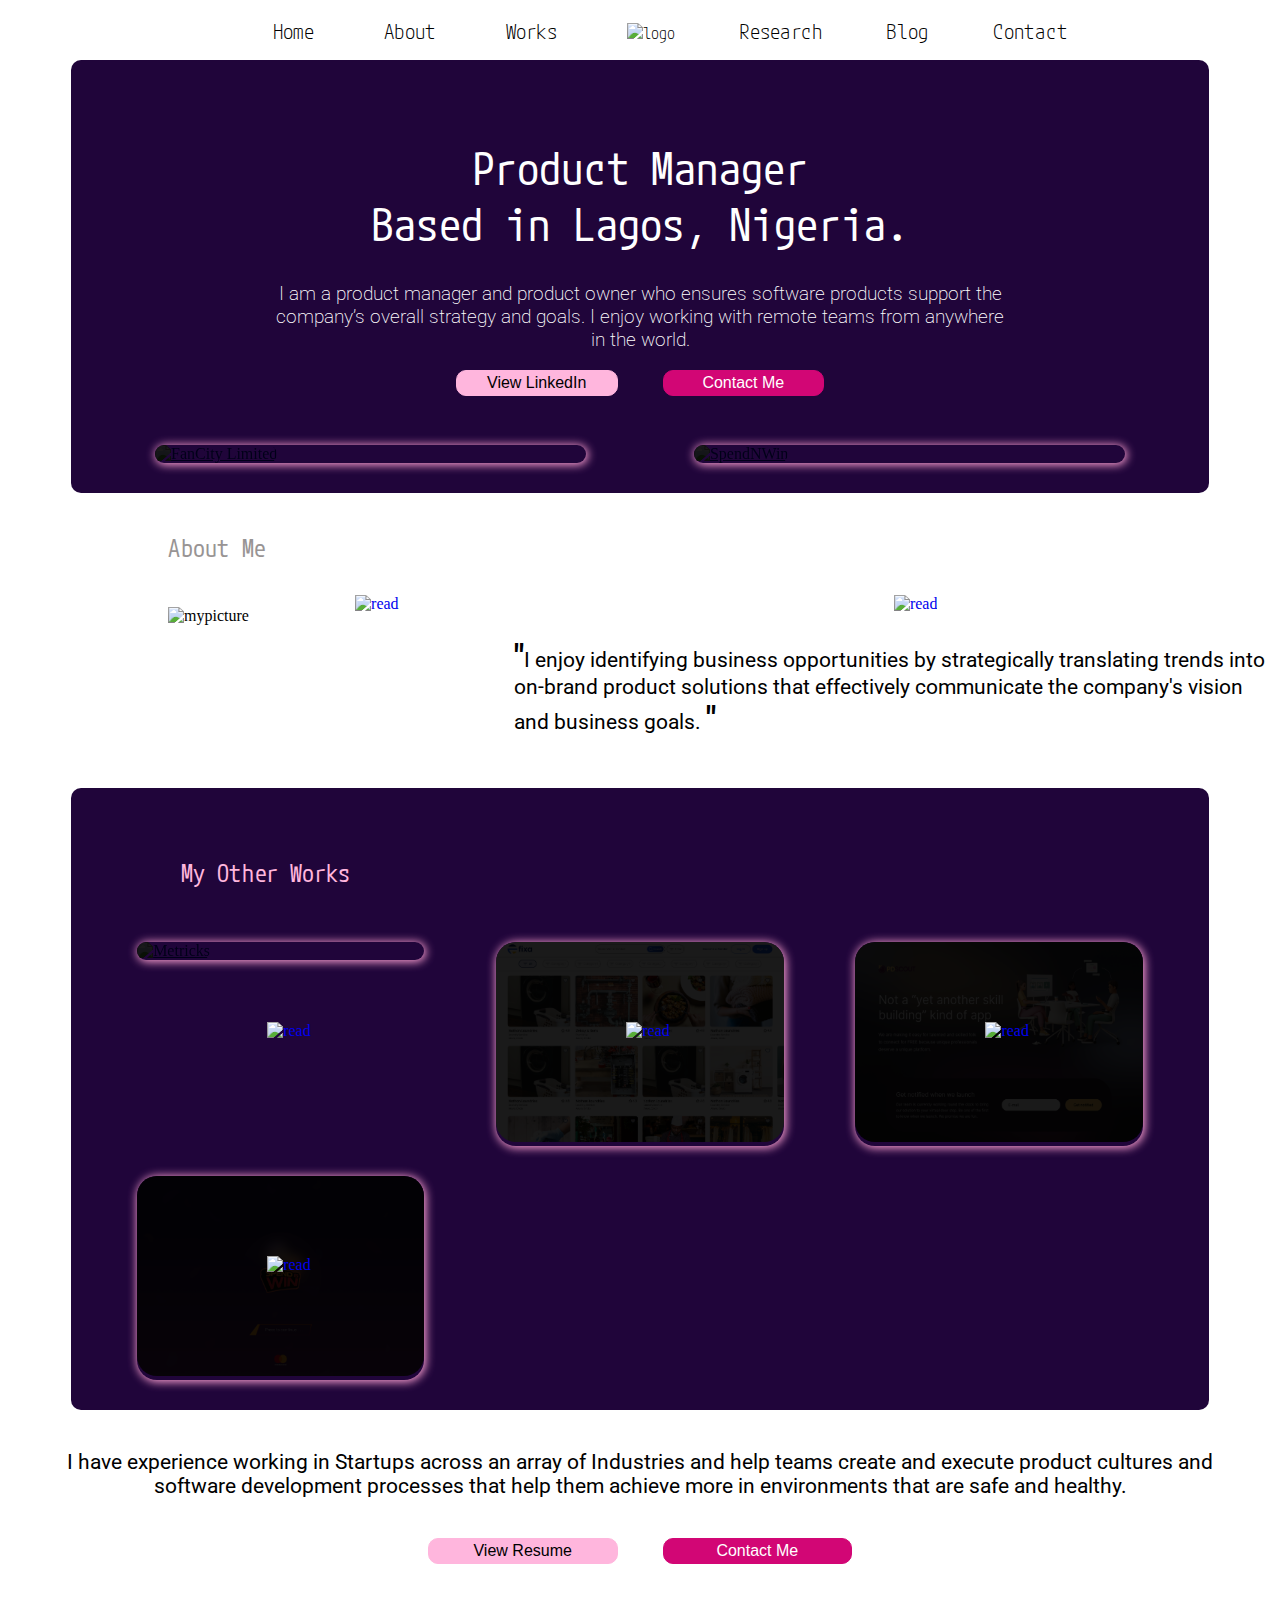
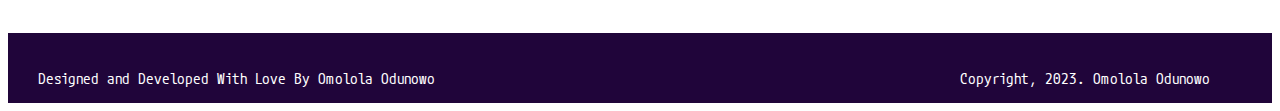
==== commit f267da9d: "updating mobile responsiveness" ====
--- a/index.html
+++ b/index.html
@@ -4,23 +4,59 @@
   <meta charset="UTF-8">
   <meta name="viewport" content="width=device-width, initial-scale=1.0">
   <title>Omolola's Portfolio</title>
-  <link rel="stylesheet" href="https://stackpath.bootstrapcdn.com/bootstrap/5.0.0-alpha1/css/bootstrap.min.css" integrity="sha384-r4NyP46KrjDleawBgD5tp8Y7UzmLA05oM1iAEQ17CSuDqnUK2+k9luXQOfXJCJ4I" crossorigin="anonymous">
-  <script src="https://cdn.jsdelivr.net/npm/popper.js@1.16.0/dist/umd/popper.min.js" integrity="sha384-Q6E9RHvbIyZFJoft+2mJbHaEWldlvI9IOYy5n3zV9zzTtmI3UksdQRVvoxMfooAo" crossorigin="anonymous"></script>
-  <script src="https://stackpath.bootstrapcdn.com/bootstrap/5.0.0-alpha1/js/bootstrap.min.js" integrity="sha384-oesi62hOLfzrys4LxRF63OJCXdXDipiYWBnvTl9Y9/TRlw5xlKIEHpNyvvDShgf/" crossorigin="anonymous"></script>
+  <link rel="apple-touch-icon" sizes="180x180" href="icons/apple-touch-icon.png">
+  <link rel="icon" type="image/png" sizes="32x32" href="icons/favicon-32x32.png">
+  <link rel="icon" type="image/png" sizes="16x16" href="icons/favicon-16x16.png">
+  <link rel="manifest" href="/site.webmanifest">
+  <link rel="mask-icon" href="/safari-pinned-tab.svg" color="#5bbad5">
+  <meta name="msapplication-TileColor" content="#da532c">
+  <meta name="theme-color" content="#ffffff">
+  <link href="https://cdn.jsdelivr.net/npm/bootstrap@5.0.2/dist/css/bootstrap.min.css" rel="stylesheet" integrity="sha384-EVSTQN3/azprG1Anm3QDgpJLIm9Nao0Yz1ztcQTwFspd3yD65VohhpuuCOmLASjC" crossorigin="anonymous">
   <link rel="stylesheet" href="style.css">
 </head>
 <body>
 
     <div class="portfolio_container">
         <div class="header">
-            <div class="nav-bar">
+            <!--Nav bar for bigger screens-->
+
+            <div class="nav-bar nav-bg">
                 <ul>
-                    <li> <a href="#"> Home </a> </li>
+                    <li style="margin-left:-40px;"> <a href="#"> Home </a> </li>
                     <li> <a href="#about">About </a> </li>
+                    <li> <a href="#works">Works </a> </li>
                     <li> <a href="#"><img src="images/lola-logo.png" alt="logo"></a> </li>
-                    <li> <a href="#works">Works </a> </li>
+                    <li> <a href="#">Research</a> </li>
+                    <li> <a href="#">Blog</a> </li>
                     <li> <a href="#contact">Contact</a></li>
                 </ul>
+            </div>
+
+            <!--Nav bar for smaller phone sized screens-->
+
+        </div>
+
+        <div class="navv-sm">
+            <div class="nav-sm-container">
+         <div class="collapse" id="navbarToggleExternalContent">
+                <div class="bg-dark p-4">
+                    <ul>
+                        <li> <a href="#"> Home </a> </li>
+                        <li> <a href="#about">About </a> </li>
+                        <li> <a href="#works">Works </a> </li>
+                        <li> <a href="#">Research</a> </li>
+                        <li> <a href="#">Blog</a> </li>
+                        <li> <a href="#contact">Contact</a></li>
+                    </ul>
+                </div>
+              </div>
+              <nav class="navbar navbar-dark bg-dark">
+                <div class="container-fluid" >
+                  <button class="navbar-toggler" type="button" data-bs-toggle="collapse" data-bs-target="#navbarToggleExternalContent" aria-controls="navbarToggleExternalContent" aria-expanded="false" aria-label="Toggle navigation">
+                    <span class="navbar-toggler-icon"></span>
+                  </button>
+                </div>
+              </nav> 
             </div>
         </div>
 
@@ -40,15 +76,15 @@
 
                     <div class="portfolio-main">
                         <div class="image">
-                        <a href="https://www.metricks.io/" target="_blank"><img src="images/bookopen.png" alt="read" class="absolute-img"></a>
-                        <img src="images/metricks-two.PNG" alt="Metricks" class="relative-img"> 
+                        <a href="https://www.fancity.co/" target="_blank"><img src="images/bookopen.png" alt="read" class="absolute-img">
+                        <img src="images/fancityapp.png" alt="FanCity Limited" class="relative-img"> </a>
                         </div>
                     </div>
 
                     <div class="portfolio-main">
                         <div class="image">
-                        <a href="https://www.lagbajamobile.com/" target="_blank"><img src="images/bookopen.png" alt="read" class="absolute-img"></a>
-                        <img src="images/lagbajamobille.PNG" alt="SpendNWin" class="relative-img"> 
+                        <a href="https://www.lagbajamobile.com/" target="_blank"><img src="images/bookopen.png" alt="read" class="absolute-img">
+                        <img src="images/lagbajamobille.PNG" alt="SpendNWin" class="relative-img"> </a>
                         </div>
                 </div>
                 </div>
@@ -56,56 +92,56 @@
 
 
             <div class="aboutme" id="about">
-                <div class="top-text"><p>ABOUT ME</p></div>
+                <div class="top-text"><p>About Me</p></div>
                 <div class="image">
                     <img src="images/lola-picture.png" alt="mypicture">
                 </div>
                 <div class="text">
-                    <p> <b>"</b>I enjoy identifying business opportunities by strategically translating trends <br>
-                        into on-brand product solutions that effectively communicate the company's <br>
+                    <p> <b>"</b>I enjoy identifying business opportunities by strategically translating trends 
+                        into on-brand product solutions that effectively communicate the company's 
                         vision and business goals. <b>"</b> </p>
                 </div>
             </div>
 
 
-            <div class="header-container">
+            <div class="header-container" id="works">
                 <div class="portfolio-header header-adjust">
-                    <div class="top-text"><p>MY OTHER WORKS</p></div>
+                    <div class="top-text"><p>My Other Works</p></div>
                     
                     <div class="portfolio-full">
                         <div class="image">
-                        <a href="https://www.elvatechnologies.com/LearningPage" target="_blank"><img src="images/bookopen.png" alt="read" class="absolute-img"></a>
-                        <img src="images/elvalearn.PNG" alt="Elva Learn" class="relative-img"> 
+                        <a href="https://www.metricks.io/" target="_blank"><img src="images/bookopen.png" alt="read" class="absolute-img">
+                        <img src="images/metricks-two.PNG" alt="Metricks" class="relative-img"> </a>
                         </div>
                     </div>
 
                     <div class="portfolio-full">
                         <div class="image">
-                        <a href="https://www.fancity.co" target="_blank"><img src="images/bookopen.png" alt="read" class="absolute-img"></a>
-                        <img src="images/fancityapp.png" alt="FanCity" class="relative-img"> 
+                        <a href="https://www.getfixa.com/" target="_blank"><img src="images/bookopen.png" alt="read" class="absolute-img">
+                        <img src="images/fixa.PNG" alt="FanCity" class="relative-img"> </a>
                         </div>
 
                     </div>
 
                         <div class="portfolio-full">
                             <div class="image">
-                            <a href="https://www.masterspendwin.com/" target="_blank"><img src="images/bookopen.png" alt="read" class="absolute-img"></a>
-                            <img src="images/spendnwin-two.png" alt="Fixa" class="relative-img"> 
+                            <a href="https://pdscout.com/" target="_blank"><img src="images/bookopen.png" alt="read" class="absolute-img">
+                            <img src="images/pdscout.png" alt="Fixa" class="relative-img"> </a>
                             </div>
                     </div>
 
 
                     <div class="portfolio-full">
                         <div class="image">
-                        <a href="https://apps.apple.com/ng/app/lagosride/id1587430214" target="_blank"><img src="images/bookopen.png" alt="read" class="absolute-img"></a>
-                        <img src="images/lagride.jpeg" alt="Lagos Ride" class="relative-img"> 
+                        <a href="https://www.figma.com/proto/e6svlmYYuCF0HH1vrNdSsO/Spend-%26-Win-Mastercard?page-id=0%3A1&type=design&node-id=2-105&viewport=-30%2C-141%2C0.16&t=0lafUu5aHgDUrD2x-1&scaling=scale-down&starting-point-node-id=2%3A105&show-proto-sidebar=1&mode=design" target="_blank"><img src="images/bookopen.png" alt="read" class="absolute-img">
+                        <img src="images/spendnwin.png" alt="Lagos Ride" class="relative-img"> </a>
                         </div>
                 </div>
                 
             </div> 
     </div>
 
-    <div class="footer">
+    <div class="footer" id="contact">
         <div class="text">
             <p>I have experience working in Startups across an array of Industries and help
                 teams create and execute product cultures and software development processes
@@ -114,7 +150,7 @@
 
         <div class="button">
             <p class="button-container">
-                <button class="secondaryBtn"><a href="https://docs.google.com/document/d/1PX42en6303_ANpJQqyT0IajFgvO4OWcTsTU8HAD0h0o/edit?usp=sharing" target="_blank">View Resume</a></button> 
+                <button class="secondaryBtn"><a href="https://drive.google.com/file/d/1QcgQggohfOQOdHkKmLVreID5FTbSAtah/view?usp=sharing" target="_blank">View Resume</a></button> 
                 <button class="primaryBtn"><a href="mailto:omololaodunowo@gmail.com" target="_blank">Contact Me</a></button>
         </p>
         </div>
@@ -130,5 +166,8 @@
     </div>
 
     </div>
+
+  <script src="https://cdn.jsdelivr.net/npm/@popperjs/core@2.9.2/dist/umd/popper.min.js" integrity="sha384-IQsoLXl5PILFhosVNubq5LC7Qb9DXgDA9i+tQ8Zj3iwWAwPtgFTxbJ8NT4GN1R8p" crossorigin="anonymous"></script>
+  <script src="https://cdn.jsdelivr.net/npm/bootstrap@5.0.2/dist/js/bootstrap.min.js" integrity="sha384-cVKIPhGWiC2Al4u+LWgxfKTRIcfu0JTxR+EQDz/bgldoEyl4H0zUF0QKbrJ0EcQF" crossorigin="anonymous"></script>
 </body>
 </html>--- a/style.css
+++ b/style.css
@@ -0,0 +1,479 @@
+@import url("https://fonts.googleapis.com/css2?family=M+PLUS+1+Code:wght@400;500;600&display=swap");
+@import url("https://fonts.googleapis.com/css2?family=Roboto:wght@300;400&display=swap");
+div {
+  border: 0px solid #000;
+}
+
+* {
+  font-size: 16px;
+  box-sizing: border-box;
+}
+
+.portfolio_container {
+  display: flex;
+  flex-flow: row wrap;
+}
+.portfolio_container .header {
+  flex-basis: 100%;
+}
+.portfolio_container .header .nav-bar {
+  width: 100%;
+}
+.portfolio_container .header .nav-bar ul {
+  text-align: center;
+  margin-top: 10px;
+}
+.portfolio_container .header .nav-bar ul li {
+  display: inline;
+}
+.portfolio_container .header .nav-bar ul li a {
+  text-decoration: none;
+  color: #000;
+  font-family: "M PLUS 1 Code", sans-serif;
+  font-weight: 300;
+  margin-left: 60px;
+  font-size: 1.3rem;
+}
+.portfolio_container .header .nav-bar ul li a img {
+  width: 150px;
+}
+.portfolio_container .navv-sm {
+  display: none;
+}
+.portfolio_container .header-container {
+  flex-basis: 100%;
+}
+.portfolio_container .header-container .portfolio-header {
+  display: flex;
+  flex-flow: row wrap;
+  width: 90%;
+  background-color: #20053A;
+  margin-left: auto;
+  margin-right: auto;
+  border-radius: 10px;
+  padding: 30px;
+}
+.portfolio_container .header-container .portfolio-header .portfolio-text {
+  flex-basis: 100%;
+  color: #fff;
+  text-align: center;
+}
+.portfolio_container .header-container .portfolio-header .portfolio-text h1 {
+  font-family: "M PLUS 1 Code", sans-serif;
+  font-size: 2.8rem;
+  font-weight: 400;
+  margin-top: 50px;
+}
+.portfolio_container .header-container .portfolio-header .portfolio-text p {
+  font-family: "Roboto", sans-serif;
+  font-size: 1.2rem;
+  font-weight: 200;
+}
+.portfolio_container .header-container .portfolio-header .portfolio-text p .primaryBtn {
+  padding: 3px;
+  border-radius: 10px;
+  width: 15%;
+  background-color: #D20675;
+  border: 1px solid #D20675;
+  margin-left: 40px;
+}
+.portfolio_container .header-container .portfolio-header .portfolio-text p .primaryBtn a {
+  text-decoration: none;
+  color: #fff;
+}
+.portfolio_container .header-container .portfolio-header .portfolio-text p .secondaryBtn {
+  padding: 3px;
+  border-radius: 10px;
+  width: 15%;
+  background-color: #FFB6DD;
+  border: 1px solid #FFB6DD;
+}
+.portfolio_container .header-container .portfolio-header .portfolio-text p .secondaryBtn a {
+  text-decoration: none;
+  color: #000;
+}
+.portfolio_container .header-container .portfolio-header .portfolio-main {
+  flex-basis: 50%;
+}
+.portfolio_container .header-container .portfolio-header .portfolio-main .image {
+  width: 80%;
+  margin-left: auto;
+  margin-right: auto;
+  border-radius: 20px;
+  box-shadow: 1px 1px 10px 1px #FFA2D4;
+  margin-top: 30px;
+}
+.portfolio_container .header-container .portfolio-header .portfolio-main .image .relative-img {
+  width: 100%;
+  filter: brightness(10%);
+  border-radius: 20px;
+  position: relative;
+  z-index: 1;
+}
+.portfolio_container .header-container .portfolio-header .portfolio-main .image .absolute-img {
+  position: absolute;
+  z-index: 2;
+  margin-left: 200px;
+  margin-top: 150px;
+}
+.portfolio_container .header-container .portfolio-header .portfolio-main .image:hover {
+  border: 3px solid #FFA2D4;
+}
+.portfolio_container .aboutme {
+  display: flex;
+  flex-flow: row wrap;
+  flex-basis: 100%;
+}
+.portfolio_container .aboutme .top-text {
+  flex-basis: 100%;
+}
+.portfolio_container .aboutme .top-text p {
+  color: #989494;
+  font-family: "M PLUS 1 Code", sans-serif;
+  font-size: 1.5rem;
+  margin-left: 160px;
+  margin-top: 40px;
+  font-weight: 400;
+}
+.portfolio_container .aboutme .image {
+  flex-basis: 40%;
+}
+.portfolio_container .aboutme .image img {
+  width: 40%;
+  margin-left: 160px;
+  margin-top: 20px;
+}
+.portfolio_container .aboutme .text {
+  flex-basis: 60%;
+}
+.portfolio_container .aboutme .text p {
+  font-family: "Roboto", sans-serif;
+  font-size: 1.3rem;
+  margin-top: 50px;
+}
+.portfolio_container .aboutme .text p b {
+  font-size: 2rem;
+}
+.portfolio_container .portfolio-header .top-text {
+  flex-basis: 100%;
+}
+.portfolio_container .portfolio-header .top-text p {
+  color: #FFB6DD;
+  font-family: "M PLUS 1 Code", sans-serif;
+  font-size: 1.5rem;
+  margin-left: 80px;
+  margin-top: 40px;
+  font-weight: 400;
+}
+.portfolio_container .portfolio-header .portfolio-full {
+  flex-basis: 33.33%;
+}
+.portfolio_container .portfolio-header .portfolio-full .image {
+  width: 80%;
+  margin-left: auto;
+  margin-right: auto;
+  border-radius: 20px;
+  box-shadow: 1px 1px 10px 1px #FFA2D4;
+  margin-top: 30px;
+}
+.portfolio_container .portfolio-header .portfolio-full .image .relative-img {
+  width: 100%;
+  filter: brightness(10%);
+  border-radius: 20px;
+  position: relative;
+  z-index: 1;
+  height: 200px;
+}
+.portfolio_container .portfolio-header .portfolio-full .image .absolute-img {
+  position: absolute;
+  z-index: 2;
+  margin-left: 130px;
+  margin-top: 80px;
+}
+.portfolio_container .portfolio-header .portfolio-full .image:hover {
+  border: 3px solid #FFA2D4;
+}
+.portfolio_container .header-adjust {
+  margin-top: 30px;
+}
+.portfolio_container .footer {
+  display: flex;
+  flex-flow: row wrap;
+  flex-basis: 100%;
+}
+.portfolio_container .footer .text {
+  flex-basis: 100%;
+}
+.portfolio_container .footer .text p {
+  font-family: "Roboto", sans-serif;
+  text-align: center;
+  font-size: 1.3rem;
+  margin-left: 30px;
+  margin-right: 30px;
+  margin-top: 40px;
+}
+.portfolio_container .footer .button {
+  flex-basis: 100%;
+}
+.portfolio_container .footer .button .button-container {
+  font-family: "Roboto", sans-serif;
+  font-size: 1.2rem;
+  font-weight: 200;
+  text-align: center;
+}
+.portfolio_container .footer .button .button-container .primaryBtn {
+  padding: 3px;
+  border-radius: 10px;
+  width: 15%;
+  background-color: #D20675;
+  border: 1px solid #D20675;
+  margin-left: 40px;
+}
+.portfolio_container .footer .button .button-container .primaryBtn a {
+  text-decoration: none;
+  color: #fff;
+}
+.portfolio_container .footer .button .button-container .secondaryBtn {
+  padding: 3px;
+  border-radius: 10px;
+  width: 15%;
+  background-color: #FFB6DD;
+  border: 1px solid #FFB6DD;
+}
+.portfolio_container .footer .button .button-container .secondaryBtn a {
+  text-decoration: none;
+  color: #000;
+}
+.portfolio_container .footer-end {
+  display: flex;
+  flex-flow: row wrap;
+  flex-basis: 100%;
+  background-color: #20053A;
+  margin-top: 50px;
+}
+.portfolio_container .footer-end .footer-left {
+  margin-top: 20px;
+  flex-basis: 50%;
+}
+.portfolio_container .footer-end .footer-left p {
+  color: #fff;
+  font-size: 0.95rem;
+  font-family: "M PLUS 1 Code", sans-serif;
+  margin-left: 30px;
+}
+.portfolio_container .footer-end .footer-right {
+  margin-top: 20px;
+  flex-basis: 50%;
+}
+.portfolio_container .footer-end .footer-right p {
+  color: #fff;
+  font-size: 0.95rem;
+  font-family: "M PLUS 1 Code", sans-serif;
+  margin-left: 320px;
+}
+
+@media only screen and (min-width: 320px) and (max-width: 540px) {
+  .portfolio_container .header {
+    display: none;
+  }
+  .portfolio_container .navv-sm {
+    display: flex;
+    flex-flow: row wrap;
+    flex-basis: 100%;
+  }
+  .portfolio_container .navv-sm .nav-sm-container {
+    width: 100%;
+  }
+  .portfolio_container .navv-sm .nav-sm-container .bg-dark {
+    background-color: #20053A !important;
+  }
+  .portfolio_container .navv-sm .nav-sm-container .bg-dark ul li {
+    list-style-type: none;
+  }
+  .portfolio_container .navv-sm .nav-sm-container .bg-dark ul li a {
+    text-decoration: none;
+    color: #fff;
+    font-family: "M PLUS 1 Code", sans-serif;
+    font-weight: 300;
+    font-size: 1rem;
+    margin-top: 10px;
+  }
+  .portfolio_container .navv-sm .nav-sm-container .bg-dark .container-fluid .navbar-toggler {
+    border-color: #fff;
+  }
+  .portfolio_container .navv-sm .nav-sm-container .bg-dark .container-fluid .navbar-toggler .navbar-toggler-icon {
+    color: #fff;
+  }
+  .portfolio_container .header-container .portfolio-header {
+    margin-top: 30px;
+    width: 95%;
+    padding: 15px;
+  }
+  .portfolio_container .header-container .portfolio-header .portfolio-text h1 {
+    font-size: 1.5rem;
+  }
+  .portfolio_container .header-container .portfolio-header .portfolio-text p {
+    font-size: 0.95rem;
+  }
+  .portfolio_container .header-container .portfolio-header .portfolio-text p .primaryBtn, .portfolio_container .header-container .portfolio-header .portfolio-text p .secondaryBtn {
+    width: 35%;
+  }
+  .portfolio_container .header-container .portfolio-header .portfolio-text p .primaryBtn a, .portfolio_container .header-container .portfolio-header .portfolio-text p .secondaryBtn a {
+    font-size: 0.8rem;
+  }
+  .portfolio_container .header-container .portfolio-header .portfolio-main {
+    flex-basis: 100%;
+  }
+  .portfolio_container .header-container .portfolio-header .portfolio-main .image {
+    width: 90%;
+  }
+  .portfolio_container .header-container .portfolio-header .portfolio-main .image .absolute-img {
+    margin-left: 140px;
+    margin-top: 80px;
+  }
+  .portfolio_container .aboutme .top-text p {
+    font-size: 1rem;
+    margin-top: 20px;
+  }
+  .portfolio_container .aboutme .image {
+    display: none;
+  }
+  .portfolio_container .aboutme .text {
+    flex-basis: 100%;
+  }
+  .portfolio_container .aboutme .text p {
+    font-size: 1rem;
+    text-align: center;
+    margin-top: 20px;
+  }
+  .portfolio_container .aboutme .text p b {
+    font-size: 1.5rem;
+  }
+  .portfolio_container .portfolio-header .top-text p {
+    margin-top: 20px;
+    font-size: 1rem;
+    margin-left: 0px;
+    text-align: center;
+  }
+  .portfolio_container .portfolio-header .portfolio-full {
+    flex-basis: 100%;
+  }
+  .portfolio_container .portfolio-header .portfolio-full .image {
+    width: 90%;
+  }
+  .portfolio_container .portfolio-header .portfolio-full .image .absolute-img {
+    margin-left: 140px;
+  }
+  .portfolio_container .footer .text p {
+    font-size: 0.95rem;
+  }
+  .portfolio_container .footer .button .button-container .primaryBtn, .portfolio_container .footer .button .button-container .secondaryBtn {
+    width: 40%;
+  }
+  .portfolio_container .footer .button .button-container .primaryBtn a, .portfolio_container .footer .button .button-container .secondaryBtn a {
+    font-size: 0.8rem;
+  }
+  .portfolio_container .footer-end {
+    margin-top: 30px;
+  }
+  .portfolio_container .footer-end .footer-left, .portfolio_container .footer-end .footer-right {
+    flex-basis: 100%;
+  }
+  .portfolio_container .footer-end .footer-left p, .portfolio_container .footer-end .footer-right p {
+    font-size: 0.85rem;
+    margin-left: 0;
+    margin-right: 0;
+    text-align: center;
+  }
+}
+@media only screen and (min-width: 320px) and (max-width: 375px) {
+  .portfolio_container .header-container .portfolio-header .portfolio-main .image .absolute-img {
+    display: none;
+  }
+  .portfolio_container .header-container .portfolio-header .portfolio-full .image .absolute-img {
+    display: none;
+  }
+}
+@media only screen and (min-width: 426px) and (max-width: 768px) {
+  .portfolio_container .header .nav-bg {
+    display: none;
+  }
+  .portfolio_container .navv-sm {
+    display: flex;
+    flex-flow: row wrap;
+    flex-basis: 100%;
+  }
+  .portfolio_container .navv-sm .nav-sm-container {
+    width: 100%;
+  }
+  .portfolio_container .navv-sm .nav-sm-container .bg-dark {
+    background-color: #20053A !important;
+  }
+  .portfolio_container .navv-sm .nav-sm-container .bg-dark ul li {
+    list-style-type: none;
+  }
+  .portfolio_container .navv-sm .nav-sm-container .bg-dark ul li a {
+    text-decoration: none;
+    color: #fff;
+    font-family: "M PLUS 1 Code", sans-serif;
+    font-weight: 300;
+    font-size: 1rem;
+    margin-top: 10px;
+  }
+  .portfolio_container .navv-sm .nav-sm-container .bg-dark .container-fluid .navbar-toggler {
+    border-color: #fff;
+  }
+  .portfolio_container .navv-sm .nav-sm-container .bg-dark .container-fluid .navbar-toggler .navbar-toggler-icon {
+    color: #fff;
+  }
+  .portfolio_container .header-container .portfolio-header {
+    margin-top: 30px;
+  }
+  .portfolio_container .header-container .portfolio-header .portfolio-text h1 {
+    font-size: 2rem;
+  }
+  .portfolio_container .header-container .portfolio-header .portfolio-text p {
+    font-size: 0.85rem;
+  }
+  .portfolio_container .header-container .portfolio-header .portfolio-text .button-container .primaryBtn, .portfolio_container .header-container .portfolio-header .portfolio-text .button-container .secondaryBtn {
+    width: 30%;
+  }
+  .portfolio_container .header-container .portfolio-header .portfolio-main .image a .absolute-img {
+    margin-left: 100px;
+    margin-top: 70px;
+  }
+  .portfolio_container .header-container .portfolio-header .top-text p {
+    font-size: 1.2rem;
+    margin-left: 40px;
+  }
+  .portfolio_container .header-container .portfolio-header .portfolio-full {
+    flex-basis: 50%;
+  }
+  .portfolio_container .header-container .portfolio-header .portfolio-full .image .absolute-img {
+    margin-left: 100px;
+  }
+  .portfolio_container .aboutme .top-text p {
+    margin-left: 100px;
+    font-size: 1.2rem;
+    margin-top: 20px;
+  }
+  .portfolio_container .aboutme .image img {
+    width: 50%;
+    margin-left: 100px;
+  }
+  .portfolio_container .aboutme .text p {
+    font-size: 1rem;
+    text-align: justify;
+    margin-left: 15px;
+    margin-right: 32px;
+  }
+  .portfolio_container .aboutme .text p b {
+    font-size: 1.5rem;
+  }
+  .portfolio_container .footer .text p {
+    font-size: 1rem;
+  }
+  .portfolio_container .footer-end .footer-right p {
+    margin-left: 120px;
+  }
+}/*# sourceMappingURL=style.css.map */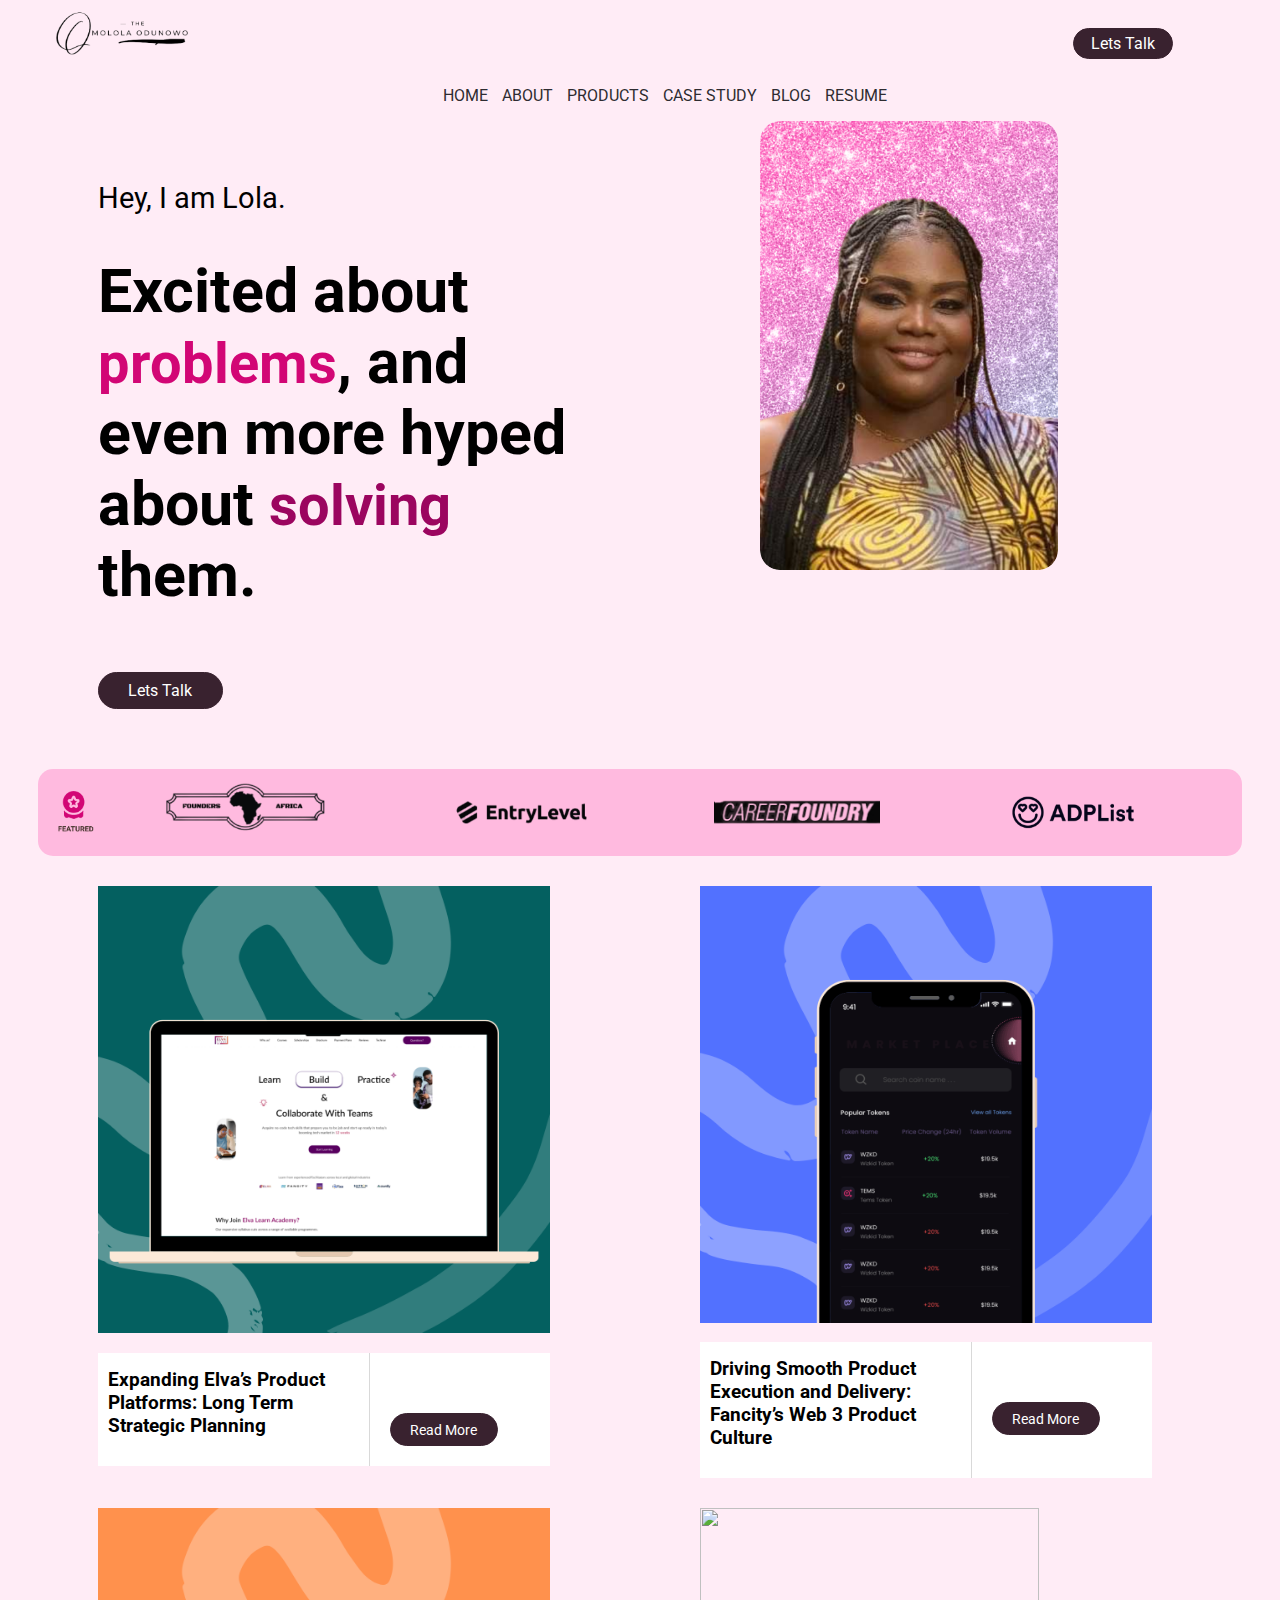
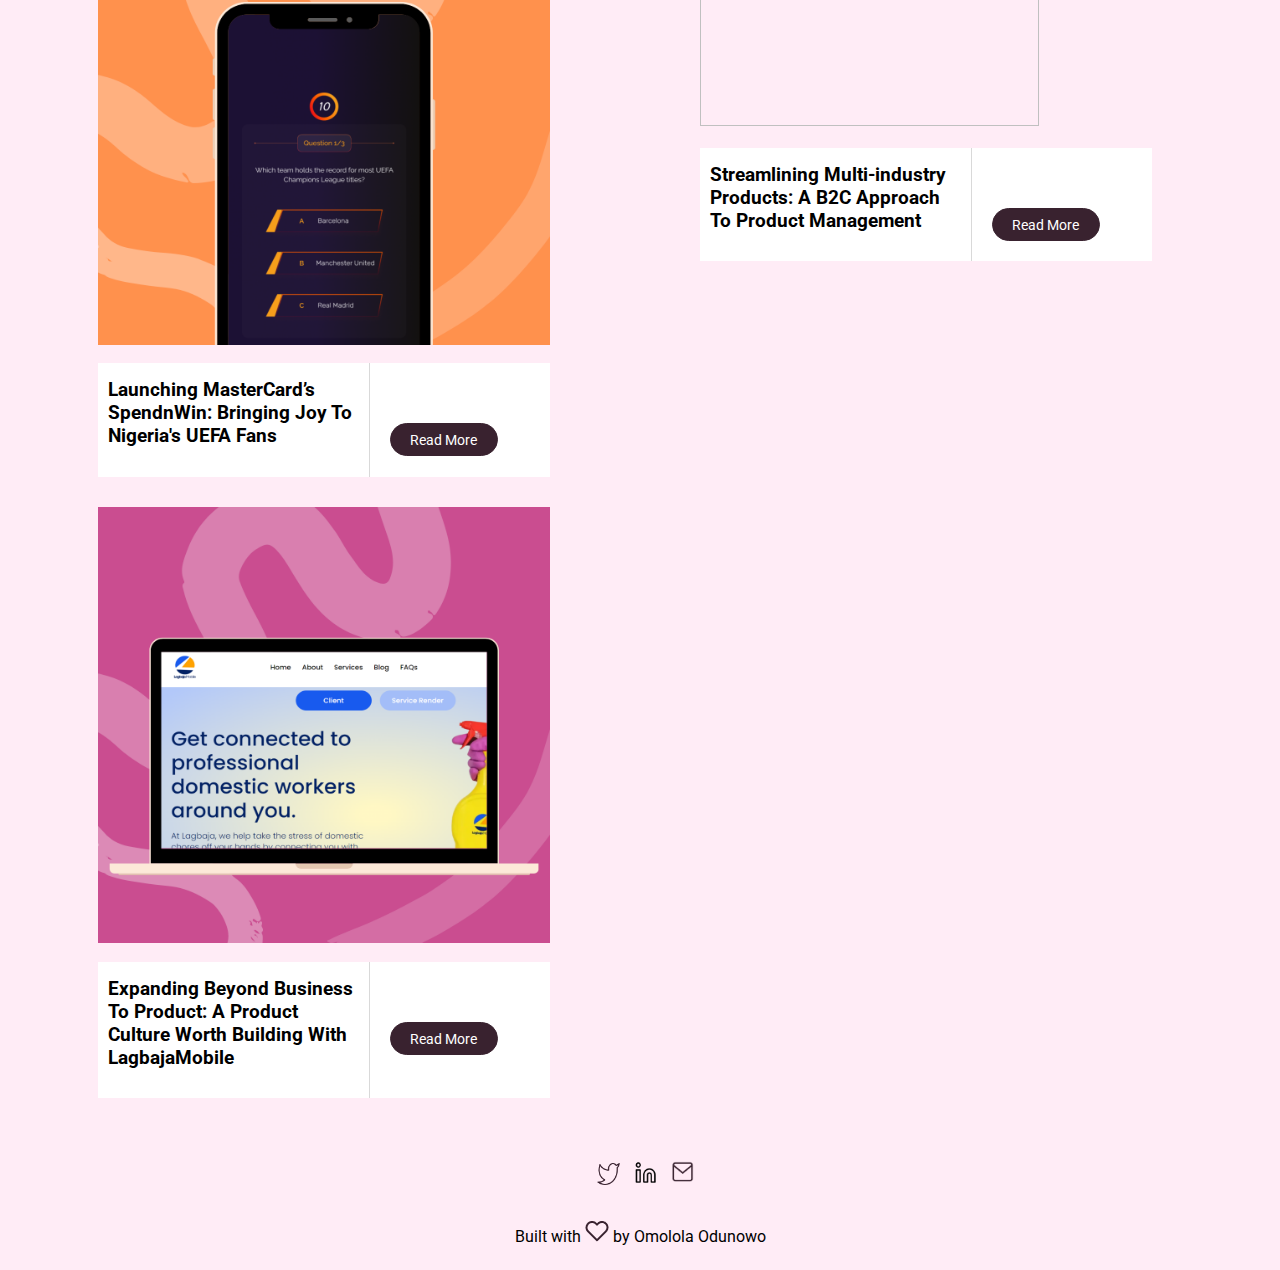
==== commit 5dc7a2e5: "updating portfolio website" ====
--- a/index.html
+++ b/index.html
@@ -11,163 +11,190 @@
   <link rel="mask-icon" href="/safari-pinned-tab.svg" color="#5bbad5">
   <meta name="msapplication-TileColor" content="#da532c">
   <meta name="theme-color" content="#ffffff">
-  <link href="https://cdn.jsdelivr.net/npm/bootstrap@5.0.2/dist/css/bootstrap.min.css" rel="stylesheet" integrity="sha384-EVSTQN3/azprG1Anm3QDgpJLIm9Nao0Yz1ztcQTwFspd3yD65VohhpuuCOmLASjC" crossorigin="anonymous">
-  <link rel="stylesheet" href="style.css">
+  <link rel="stylesheet" href="https://stackpath.bootstrapcdn.com/bootstrap/5.0.0-alpha1/css/bootstrap.min.css" integrity="sha384-r4NyP46KrjDleawBgD5tp8Y7UzmLA05oM1iAEQ17CSuDqnUK2+k9luXQOfXJCJ4I" crossorigin="anonymous">
+  <script src="https://cdn.jsdelivr.net/npm/popper.js@1.16.0/dist/umd/popper.min.js" integrity="sha384-Q6E9RHvbIyZFJoft+2mJbHaEWldlvI9IOYy5n3zV9zzTtmI3UksdQRVvoxMfooAo" crossorigin="anonymous"></script>
+  <script src="https://stackpath.bootstrapcdn.com/bootstrap/5.0.0-alpha1/js/bootstrap.min.js" integrity="sha384-oesi62hOLfzrys4LxRF63OJCXdXDipiYWBnvTl9Y9/TRlw5xlKIEHpNyvvDShgf/" crossorigin="anonymous"></script>
+  <link rel="stylesheet" href="index.css">
 </head>
 <body>
 
-    <div class="portfolio_container">
-        <div class="header">
-            <!--Nav bar for bigger screens-->
-
-            <div class="nav-bar nav-bg">
-                <ul>
-                    <li style="margin-left:-40px;"> <a href="#"> Home </a> </li>
-                    <li> <a href="#about">About </a> </li>
-                    <li> <a href="#works">Works </a> </li>
-                    <li> <a href="#"><img src="images/lola-logo.png" alt="logo"></a> </li>
-                    <li> <a href="#">Research</a> </li>
-                    <li> <a href="#">Blog</a> </li>
-                    <li> <a href="#contact">Contact</a></li>
-                </ul>
-            </div>
-
-            <!--Nav bar for smaller phone sized screens-->
-
-        </div>
-
-        <div class="navv-sm">
+    <div id="portfolio-container">
+
+    <div class="section-one">
+        <div class="logo"> <img src="images/lola-logo.png" alt="Lola's logo"> </div>
+        <div class="cta"> <button><a href="https://calendly.com/omololaodunowo/talk-with-me" target="_blank"> Lets Talk </a></button> </div>
+    </div>
+
+    <div class="section-two">
+        <div class="navbar-lg">
+        <ul>
+            <li><a href="#">HOME</a></li>
+            <li><a href="#">ABOUT</a></li>
+            <li><a href="#products">PRODUCTS</a></li>
+            <li><a href="#">CASE STUDY</a></li>
+            <li><a href="#">BLOG</a></li>
+            <li><a href="https://www.linkedin.com/in/omolola-odunowo-0891a910a/" target="_blank">RESUME</a></li>
+        </ul>
+        </div>
+
+        <div class="navbar-sm">
             <div class="nav-sm-container">
-         <div class="collapse" id="navbarToggleExternalContent">
+            <div class="collapse" id="navbarToggleExternalContent">
                 <div class="bg-dark p-4">
                     <ul>
-                        <li> <a href="#"> Home </a> </li>
-                        <li> <a href="#about">About </a> </li>
-                        <li> <a href="#works">Works </a> </li>
-                        <li> <a href="#">Research</a> </li>
-                        <li> <a href="#">Blog</a> </li>
-                        <li> <a href="#contact">Contact</a></li>
+                        <li><a href="#">HOME</a></li>
+                        <li><a href="#">ABOUT</a></li>
+                        <li><a href="#products">PRODUCTS</a></li>
+                        <li><a href="#">CASE STUDY</a></li>
+                        <li><a href="#">BLOG</a></li>
+                        <li><a href="https://www.linkedin.com/in/omolola-odunowo-0891a910a/" target="_blank">RESUME</a></li>
+                        <li><button><a href="https://calendly.com/omololaodunowo/talk-with-me" target="_blank"> LETS TALK </a></button></li>
                     </ul>
                 </div>
               </div>
-              <nav class="navbar navbar-dark bg-dark">
-                <div class="container-fluid" >
-                  <button class="navbar-toggler" type="button" data-bs-toggle="collapse" data-bs-target="#navbarToggleExternalContent" aria-controls="navbarToggleExternalContent" aria-expanded="false" aria-label="Toggle navigation">
+              <nav class="navbar navbar-light bg-dark">
+                <div class="container-fluid">
+                  <button class="navbar-toggler" type="button" data-toggle="collapse" data-target="#navbarToggleExternalContent" aria-controls="navbarToggleExternalContent" aria-expanded="false" aria-label="Toggle navigation">
                     <span class="navbar-toggler-icon"></span>
                   </button>
                 </div>
-              </nav> 
-            </div>
-        </div>
-
-
-            <div class="header-container">
-                <div class="portfolio-header">
-                    <div class="portfolio-text">
-                    <h1>Product Manager<br>
-                        Based in Lagos, Nigeria.</h1>
-                    <p>I am a product manager and product owner who ensures software products support the<br>company’s overall strategy and goals. I enjoy 
-                        working with remote teams from anywhere <br> in the world.</p>
-                    <p class="button-container">
-                            <button class="secondaryBtn"><a href="https://www.linkedin.com/in/omolola-odunowo-0891a910a/" target="_blank">View LinkedIn</a></button> 
-                            <button class="primaryBtn"><a href="mailto:omololaodunowo@gmail.com" target="_blank">Contact Me</a></button>
-                    </p>
-                    </div>
-
-                    <div class="portfolio-main">
-                        <div class="image">
-                        <a href="https://www.fancity.co/" target="_blank"><img src="images/bookopen.png" alt="read" class="absolute-img">
-                        <img src="images/fancityapp.png" alt="FanCity Limited" class="relative-img"> </a>
-                        </div>
-                    </div>
-
-                    <div class="portfolio-main">
-                        <div class="image">
-                        <a href="https://www.lagbajamobile.com/" target="_blank"><img src="images/bookopen.png" alt="read" class="absolute-img">
-                        <img src="images/lagbajamobille.PNG" alt="SpendNWin" class="relative-img"> </a>
-                        </div>
-                </div>
-                </div>
-            </div>
-
-
-            <div class="aboutme" id="about">
-                <div class="top-text"><p>About Me</p></div>
-                <div class="image">
-                    <img src="images/lola-picture.png" alt="mypicture">
-                </div>
-                <div class="text">
-                    <p> <b>"</b>I enjoy identifying business opportunities by strategically translating trends 
-                        into on-brand product solutions that effectively communicate the company's 
-                        vision and business goals. <b>"</b> </p>
-                </div>
-            </div>
-
-
-            <div class="header-container" id="works">
-                <div class="portfolio-header header-adjust">
-                    <div class="top-text"><p>My Other Works</p></div>
-                    
-                    <div class="portfolio-full">
-                        <div class="image">
-                        <a href="https://www.metricks.io/" target="_blank"><img src="images/bookopen.png" alt="read" class="absolute-img">
-                        <img src="images/metricks-two.PNG" alt="Metricks" class="relative-img"> </a>
-                        </div>
-                    </div>
-
-                    <div class="portfolio-full">
-                        <div class="image">
-                        <a href="https://www.getfixa.com/" target="_blank"><img src="images/bookopen.png" alt="read" class="absolute-img">
-                        <img src="images/fixa.PNG" alt="FanCity" class="relative-img"> </a>
-                        </div>
-
-                    </div>
-
-                        <div class="portfolio-full">
-                            <div class="image">
-                            <a href="https://pdscout.com/" target="_blank"><img src="images/bookopen.png" alt="read" class="absolute-img">
-                            <img src="images/pdscout.png" alt="Fixa" class="relative-img"> </a>
-                            </div>
-                    </div>
-
-
-                    <div class="portfolio-full">
-                        <div class="image">
-                        <a href="https://www.figma.com/proto/e6svlmYYuCF0HH1vrNdSsO/Spend-%26-Win-Mastercard?page-id=0%3A1&type=design&node-id=2-105&viewport=-30%2C-141%2C0.16&t=0lafUu5aHgDUrD2x-1&scaling=scale-down&starting-point-node-id=2%3A105&show-proto-sidebar=1&mode=design" target="_blank"><img src="images/bookopen.png" alt="read" class="absolute-img">
-                        <img src="images/spendnwin.png" alt="Lagos Ride" class="relative-img"> </a>
-                        </div>
-                </div>
-                
-            </div> 
-    </div>
-
-    <div class="footer" id="contact">
+              </nav>
+          </div>
+          </div>
+    </div>
+
+    <div class="section-three">
         <div class="text">
-            <p>I have experience working in Startups across an array of Industries and help
-                teams create and execute product cultures and software development processes
-                that help them achieve more in environments that are safe and healthy.</p>
-        </div>
-
-        <div class="button">
-            <p class="button-container">
-                <button class="secondaryBtn"><a href="https://drive.google.com/file/d/1QcgQggohfOQOdHkKmLVreID5FTbSAtah/view?usp=sharing" target="_blank">View Resume</a></button> 
-                <button class="primaryBtn"><a href="mailto:omololaodunowo@gmail.com" target="_blank">Contact Me</a></button>
-        </p>
-        </div>
-    </div>
-
-    <div class="footer-end">
-        <div class="footer-left">
-           <p>Designed and Developed With Love By Omolola Odunowo </p>
-        </div>
-        <div class="footer-right">
-         <p>Copyright, 2023. Omolola Odunowo </p>
-        </div>
-    </div>
-
-    </div>
-
-  <script src="https://cdn.jsdelivr.net/npm/@popperjs/core@2.9.2/dist/umd/popper.min.js" integrity="sha384-IQsoLXl5PILFhosVNubq5LC7Qb9DXgDA9i+tQ8Zj3iwWAwPtgFTxbJ8NT4GN1R8p" crossorigin="anonymous"></script>
-  <script src="https://cdn.jsdelivr.net/npm/bootstrap@5.0.2/dist/js/bootstrap.min.js" integrity="sha384-cVKIPhGWiC2Al4u+LWgxfKTRIcfu0JTxR+EQDz/bgldoEyl4H0zUF0QKbrJ0EcQF" crossorigin="anonymous"></script>
+            <p>Hey, I am Lola.</p>
+            <h1>Excited about <span style="color:#D20675">problems</span>, and even more hyped about <span style="color:#9B055F">solving</span> them.</h1>
+            <button><a href="https://calendly.com/omololaodunowo/talk-with-me" target="_blank">Lets Talk</a></button>
+        </div>
+        <div class="image">
+            <img src="images/lola-imgs.png" alt="Lola's Picture">
+        </div>
+    </div>
+
+    <div class="section-four">
+        <div class="featured">
+            <img src="images/featured-sign.png" alt="Featured">
+        </div>
+        <div class="img-coll coll-0">
+            <a href="https://foundersafrica.com/interview-omolola-odunowo-wants-to-improve-literacy-in-nigeria-with-bookworms-arise/" target="_blank"><img src="images/foundersafrica.png" alt="Founders Africa"></a>
+        </div>
+        <div class="img-coll coll-1">
+            <a href="https://www.entrylevel.net/post/student-story-how-lola-broke-into-product-management" target="_blank"><img src="images/entrylevel.png" alt="Entry Level"></a>    
+        </div>
+        <div class="img-coll coll-2">
+            <a href="https://careerfoundry.com/en/blog/product-management/product-manager-portfolio/" target="_blank"><img src="images/careerfoundry.png" alt="Career Foundry"></a>  
+        </div>
+        <div class="img-coll coll-3">
+            <a href="https://adplist.org/mentors/omolola-odunowo" target="_blank"><img src="images/adplist.png" alt="ADPList"></a> 
+        </div>
+        
+        <div class="featured-sm">
+            <p><img src="images/featured-sign-sm.svg" alt="Featured"><span>FEATURED</span></p>
+        </div>
+
+        <div class="coll-contain">
+            <div class="image">
+             <a href="#"><img src="images/foundersafrica-sm.svg" alt="Founders Africa"></a>   
+            </div>
+            <div class="image">
+                <a href="#"><img src="images/entrylevel-sm.svg" alt="Entry Level"></a>  
+            </div>
+            <div class="image">
+                <a href="#"><img src="images/careerfoundry-sm.svg" alt="Career Foundry" class="img-adjust"></a>  
+            </div>
+            <div class="image">
+                <a href="#"><img src="images/adplist-sm.svg" alt="ADP List" class="img-adjust"></a>  
+            </div>
+        </div>
+    </div>
+
+    <div class="section-five" id="products">
+        <div class="products">
+            <div class="img"><img src="images/elvalearnacademy.png" at="Elva Technologies"></div>
+            <div class="text"> 
+                <div class="contain">
+                <div class="txt">
+                    <p>Expanding Elva’s Product Platforms: Long Term Strategic Planning</p>
+                </div>
+                <div class="cta">
+                    <button><a href="elva.html">Read More</a></button>
+                </div>
+                </div>
+            </div>    
+        </div>
+
+        <div class="products">
+            <div class="img"><img src="images/fancity.png" at="FanCity"></div>
+            <div class="text"> 
+                <div class="contain">
+                    <div class="txt">
+                        <p>Driving Smooth Product Execution and Delivery: Fancity’s Web 3 Product Culture</p>
+                    </div>
+                    <div class="cta">
+                        <button><a href="fancity.html">Read More</a></button>
+                    </div>
+                    </div>
+            </div> 
+        </div>
+
+        <div class="products">
+            <div class="img"><img src="images/spendnwin.png" at="MasterCards SpendNWin"></div>
+            <div class="text"> <div class="contain">
+                <div class="txt">
+                    <p>Launching MasterCard’s SpendnWin: Bringing Joy To Nigeria's UEFA Fans</p>
+                </div>
+                <div class="cta">
+                    <button><a href="uefamaster.html">Read More</a></button>
+                </div>
+                </div>
+            </div> 
+        </div>
+
+        <div class="products">
+            <div class="img"><img src="images/metricks.png" at="Sageplexx Technologies"></div>
+            <div class="text"> 
+                <div class="contain">
+                    <div class="txt">
+                        <p>Streamlining Multi-industry Products: A B2C Approach To Product Management</p>
+                    </div>
+                    <div class="cta">
+                        <button><a href="sageplexx.html">Read More</a></button>
+                    </div>
+                    </div>
+            </div> 
+        </div>
+
+        <div class="products">
+            <div class="img"><img src="images/lagbajamobile.png" at="Lagbaja Mobile"></div>
+            <div class="text">
+                <div class="contain">
+                    <div class="txt">
+                        <p>Expanding Beyond Business To Product: A Product Culture Worth Building With LagbajaMobile</p>
+                    </div>
+                    <div class="cta">
+                        <button><a href="lagbaja.html">Read More</a></button>
+                    </div>
+                    </div>
+            </div> 
+        </div>
+    </div>
+
+    <div class="section-six">
+        <div class="footer-sm">
+            <p>
+             <a href="https://twitter.com/omololaodunowo" target="_blank"><img src="images/twitter.png" alt="Twitter"></a> 
+             <a href="https://www.linkedin.com/in/omolola-odunowo-0891a910a/" target="_blank"><img src="images/linkedin.png" alt="LinkedIn"></a> 
+             <a href="mailto:omololaodunowo@gmail.com" target="_blank"><img src="images/mail.png" alt="Mail"></a> 
+            </p>
+        </div>
+        <div class="footer-end">
+            <p>Built with <span><img src="images/love.png" alt="Love"></span> by Omolola Odunowo</p>
+        </div>
+    </div>
+</div>
+
 </body>
 </html>--- a/index.css
+++ b/index.css
@@ -0,0 +1,670 @@
+@import url("https://fonts.googleapis.com/css2?family=Roboto:wght@300;400&display=swap");
+* {
+  font-size: 16px;
+  box-sizing: border-box;
+  font-family: "Roboto", sans-serif;
+}
+
+div {
+  border: 0px solid #000;
+}
+
+body {
+  background-color: #FFECF6;
+}
+
+#portfolio-container {
+  margin-left: 30px;
+  margin-right: 30px;
+}
+#portfolio-container .section-one {
+  display: flex;
+  flex-flow: row wrap;
+  flex-basis: 100%;
+}
+#portfolio-container .section-one .logo {
+  width: 30%;
+}
+#portfolio-container .section-one .logo img {
+  width: 45%;
+}
+#portfolio-container .section-one .cta {
+  width: 70%;
+}
+#portfolio-container .section-one .cta button {
+  margin-left: 80%;
+  margin-top: 20px;
+  width: 100px;
+  border-radius: 20px;
+  background-color: #39222F;
+  border: 1px solid #39222F;
+  padding: 5px;
+}
+#portfolio-container .section-one .cta button a {
+  text-decoration: none;
+  color: #fff;
+}
+#portfolio-container .section-two {
+  display: flex;
+  flex-flow: row wrap;
+  flex-basis: 100%;
+}
+#portfolio-container .section-two .navbar-lg {
+  width: 100%;
+}
+#portfolio-container .section-two .navbar-lg ul {
+  text-align: center;
+}
+#portfolio-container .section-two .navbar-lg ul li {
+  display: inline;
+  margin-left: 10px;
+}
+#portfolio-container .section-two .navbar-lg ul li a {
+  text-decoration: none;
+  color: #2E2C31;
+}
+#portfolio-container .section-two .navbar-lg ul li a:hover {
+  color: #0F0E12;
+  font-weight: 700;
+}
+#portfolio-container .section-two .navbar-sm {
+  display: none;
+}
+#portfolio-container .section-three {
+  display: flex;
+  flex-flow: row wrap;
+  flex-basis: 100%;
+}
+#portfolio-container .section-three .text {
+  width: 45%;
+}
+#portfolio-container .section-three .text p {
+  margin-top: 60px;
+  font-size: 1.8rem;
+  margin-left: 60px;
+}
+#portfolio-container .section-three .text h1 {
+  font-size: 3.8rem;
+  margin-left: 60px;
+}
+#portfolio-container .section-three .text h1 span {
+  font-size: 3.5rem;
+}
+#portfolio-container .section-three .text button {
+  border-radius: 20px;
+  background-color: #39222F;
+  border: 1px solid #39222F;
+  padding: 8px;
+  width: 23%;
+  margin-top: 20px;
+  margin-left: 60px;
+}
+#portfolio-container .section-three .text button a {
+  text-decoration: none;
+  color: #fff;
+}
+#portfolio-container .section-three .image {
+  width: 55%;
+}
+#portfolio-container .section-three .image img {
+  width: 45%;
+  border-radius: 20px;
+  margin-left: 180px;
+}
+#portfolio-container .section-four {
+  display: flex;
+  flex-flow: row wrap;
+  flex-basis: 100%;
+  margin-top: 60px;
+  background-color: #FFBADF;
+  padding: 10px;
+  border-radius: 15px;
+}
+#portfolio-container .section-four .featured {
+  width: 5%;
+}
+#portfolio-container .section-four .featured img {
+  width: 60%;
+  margin-left: 10px;
+  margin-top: 10px;
+}
+#portfolio-container .section-four .img-coll {
+  width: 23.3%;
+}
+#portfolio-container .section-four .img-coll a img {
+  width: 60%;
+  display: block;
+  margin-left: auto;
+  margin-right: auto;
+}
+#portfolio-container .section-four .coll-1 a img {
+  width: 80%;
+  margin-top: 10px;
+}
+#portfolio-container .section-four .coll-3 a img {
+  width: 50%;
+  margin-top: 15px;
+}
+#portfolio-container .section-four .featured-sm {
+  display: none;
+}
+#portfolio-container .section-four .coll-contain {
+  display: none;
+}
+#portfolio-container .section-five {
+  display: flex;
+  flex-flow: row wrap;
+  flex-basis: 100%;
+}
+#portfolio-container .section-five .products {
+  width: 50%;
+  display: flex;
+  flex-flow: row wrap;
+}
+#portfolio-container .section-five .products .img {
+  flex-basis: 100%;
+}
+#portfolio-container .section-five .products .img img {
+  width: 75%;
+  height: 90%;
+  margin-top: 30px;
+  margin-left: 60px;
+}
+#portfolio-container .section-five .products .text {
+  flex-basis: 100%;
+}
+#portfolio-container .section-five .products .text .contain {
+  width: 75%;
+  display: flex;
+  flex-flow: row wrap;
+  margin-left: 60px;
+  background-color: #fff;
+}
+#portfolio-container .section-five .products .text .contain .txt {
+  flex-basis: 60%;
+  padding: 10px;
+}
+#portfolio-container .section-five .products .text .contain .txt p {
+  font-size: 1.2rem;
+  font-weight: 700;
+  margin-top: 5px;
+}
+#portfolio-container .section-five .products .text .contain .cta {
+  flex-basis: 40%;
+  border-left: 1px solid #D9D9D9;
+}
+#portfolio-container .section-five .products .text .contain .cta button {
+  border-radius: 20px;
+  background-color: #39222F;
+  border: 1px solid #39222F;
+  padding: 6px;
+  margin-top: 60px;
+  margin-left: 20px;
+  width: 60%;
+}
+#portfolio-container .section-five .products .text .contain .cta button a {
+  text-decoration: none;
+  color: #fff;
+  font-size: 0.9rem;
+}
+#portfolio-container .section-six {
+  display: flex;
+  flex-flow: row wrap;
+  flex-basis: 100%;
+}
+#portfolio-container .section-six .footer-sm {
+  width: 100%;
+}
+#portfolio-container .section-six .footer-sm p {
+  text-align: center;
+  margin-top: 60px;
+}
+#portfolio-container .section-six .footer-sm p a {
+  text-decoration: none;
+  margin-left: 10px;
+}
+#portfolio-container .section-six .footer-sm p a img {
+  width: 23px;
+}
+#portfolio-container .section-six .footer-end {
+  width: 100%;
+}
+#portfolio-container .section-six .footer-end p {
+  text-align: center;
+}
+#portfolio-container .section-seven {
+  display: flex;
+  flex-flow: row wrap;
+  flex-basis: 100%;
+}
+#portfolio-container .section-seven .txt {
+  width: 100%;
+}
+#portfolio-container .section-seven .txt .product {
+  display: block;
+  text-align: center;
+  margin-top: 30px;
+}
+#portfolio-container .section-seven .txt p {
+  text-align: center;
+  font-weight: 700;
+  margin-top: 10px;
+  font-size: 1.4rem;
+}
+#portfolio-container .section-seven .txt h6 {
+  font-weight: 700;
+  margin-left: 60px;
+  margin-right: 60px;
+  margin-top: 40px;
+}
+#portfolio-container .section-seven .txt span {
+  display: block;
+  margin-left: 60px;
+  margin-right: 60px;
+  text-align: justify;
+}
+#portfolio-container .section-seven .txt ul {
+  margin-left: 60px;
+  margin-right: 60px;
+  text-align: justify;
+}
+#portfolio-container .section-seven .img {
+  width: 100%;
+}
+#portfolio-container .section-seven .img img {
+  display: block;
+  margin-left: auto;
+  margin-right: auto;
+  width: 30%;
+}
+
+@media only screen and (min-width: 320px) and (max-width: 540px) {
+  #portfolio-container .section-one .logo {
+    width: 100%;
+  }
+  #portfolio-container .section-one .logo img {
+    display: block;
+    margin-left: auto;
+    margin-right: auto;
+    width: 70%;
+  }
+  #portfolio-container .section-one .cta {
+    display: none;
+  }
+  #portfolio-container .section-two .navbar-lg {
+    display: none;
+  }
+  #portfolio-container .section-two .navbar-sm {
+    display: flex;
+    flex-flow: row wrap;
+    flex-basis: 100%;
+  }
+  #portfolio-container .section-two .navbar-sm .nav-sm-container {
+    width: 100%;
+  }
+  #portfolio-container .section-two .navbar-sm .nav-sm-container .bg-dark {
+    background-color: #FFECF6 !important;
+  }
+  #portfolio-container .section-two .navbar-sm .nav-sm-container .bg-dark ul {
+    list-style-type: none;
+  }
+  #portfolio-container .section-two .navbar-sm .nav-sm-container .bg-dark ul li {
+    margin-top: 20px;
+  }
+  #portfolio-container .section-two .navbar-sm .nav-sm-container .bg-dark ul li button {
+    width: 100px;
+    border-radius: 20px;
+    background-color: #39222F;
+    border: 1px solid #39222F;
+    padding: 5px;
+  }
+  #portfolio-container .section-two .navbar-sm .nav-sm-container .bg-dark ul li button a {
+    text-decoration: none;
+    color: #fff;
+    font-size: 0.85rem;
+  }
+  #portfolio-container .section-two .navbar-sm .nav-sm-container .bg-dark ul li a {
+    text-decoration: none;
+    color: #2E2C31;
+  }
+  #portfolio-container .section-two .navbar-sm .nav-sm-container .bg-dark .container-fluid .navbar-toggler {
+    border-color: #000 !important;
+  }
+  #portfolio-container .section-three .text {
+    width: 100%;
+  }
+  #portfolio-container .section-three .text p {
+    margin-top: 20px;
+    margin-left: 0px;
+    text-align: center;
+    font-size: 1.3rem;
+  }
+  #portfolio-container .section-three .text h1 {
+    margin-left: 0px;
+    text-align: center;
+    font-size: 2.1rem;
+  }
+  #portfolio-container .section-three .text h1 span {
+    font-size: 2.1rem;
+  }
+  #portfolio-container .section-three .text button {
+    border-radius: 15px;
+    width: 50%;
+    display: block;
+    margin-left: auto;
+    margin-right: auto;
+  }
+  #portfolio-container .section-three .text button a {
+    text-decoration: none;
+    color: #fff;
+  }
+  #portfolio-container .section-three .image {
+    display: none;
+  }
+  #portfolio-container .section-four .featured, #portfolio-container .section-four .img-coll {
+    display: none;
+  }
+  #portfolio-container .section-four .featured-sm {
+    display: flex;
+    width: 100%;
+    background-color: #9B055F;
+    border-top-left-radius: 15px;
+    border-top-right-radius: 15px;
+  }
+  #portfolio-container .section-four .featured-sm p {
+    margin-top: 10px;
+    margin-left: auto;
+    margin-right: auto;
+  }
+  #portfolio-container .section-four .featured-sm p img {
+    width: 30%;
+  }
+  #portfolio-container .section-four .featured-sm p span {
+    font-weight: 700;
+    color: #fff;
+    margin-left: 10px;
+  }
+  #portfolio-container .section-four .coll-contain {
+    width: 100%;
+    display: flex;
+    flex-flow: row wrap;
+  }
+  #portfolio-container .section-four .coll-contain .image {
+    flex-basis: 50%;
+  }
+  #portfolio-container .section-four .coll-contain .image a {
+    text-decoration: none;
+  }
+  #portfolio-container .section-four .coll-contain .image a img {
+    display: block;
+    margin-left: auto;
+    margin-right: auto;
+    width: 90%;
+  }
+  #portfolio-container .section-four .coll-contain .image a .img-adjust {
+    width: 60%;
+    margin-top: 20px;
+  }
+  #portfolio-container .section-five .products {
+    margin-top: 30px;
+    width: 100%;
+  }
+  #portfolio-container .section-five .products .img img {
+    display: block;
+    margin-left: auto;
+    margin-right: auto;
+  }
+  #portfolio-container .section-five .products .text .contain {
+    margin-left: auto;
+    margin-right: auto;
+    padding: 12px;
+  }
+  #portfolio-container .section-five .products .text .contain .txt {
+    flex-basis: 100%;
+  }
+  #portfolio-container .section-five .products .text .contain .txt p {
+    font-size: 1rem;
+    margin-top: 2px;
+  }
+  #portfolio-container .section-five .products .text .contain .cta {
+    flex-basis: 100%;
+    border-left: 0px solid #D9D9D9;
+  }
+  #portfolio-container .section-five .products .text .contain .cta button {
+    margin-top: 0px;
+    margin-left: 0px;
+    width: 50%;
+  }
+  #portfolio-container .section-six .footer-sm p a img {
+    width: 20px;
+  }
+  #portfolio-container .section-six .footer-end p {
+    font-size: 0.85rem;
+  }
+  #portfolio-container .section-seven .txt h6 {
+    margin-left: 30px;
+    margin-right: 30px;
+  }
+  #portfolio-container .section-seven .txt span {
+    margin-left: 30px;
+    margin-right: 30px;
+  }
+  #portfolio-container .section-seven .txt ul {
+    margin-left: 30px;
+    margin-right: 30px;
+  }
+  #portfolio-container .section-seven .img img {
+    width: 60%;
+  }
+}
+@media only screen and (min-width: 600px) and (max-width: 1023px) {
+  div {
+    border: 0px solid #000;
+  }
+  #portfolio-container .section-one .logo img {
+    width: 60%;
+    margin-top: 10px;
+  }
+  #portfolio-container .section-one .cta button {
+    margin-left: 70%;
+    margin-top: 10px;
+    padding: 5px;
+  }
+  #portfolio-container .section-two .navbar-lg {
+    width: 100%;
+  }
+  #portfolio-container .section-two .navbar-lg ul {
+    margin-top: 10px;
+  }
+  #portfolio-container .section-three .text {
+    width: 100%;
+  }
+  #portfolio-container .section-three .text p {
+    margin-top: 20px;
+    margin-left: 0px;
+    text-align: center;
+    font-size: 1.8rem;
+  }
+  #portfolio-container .section-three .text h1 {
+    margin-left: 0px;
+    text-align: center;
+    font-size: 2.8rem;
+  }
+  #portfolio-container .section-three .text h1 span {
+    font-size: 2.8rem;
+  }
+  #portfolio-container .section-three .text button {
+    border-radius: 15px;
+    width: 25%;
+    display: block;
+    margin-left: auto;
+    margin-right: auto;
+  }
+  #portfolio-container .section-three .text button a {
+    text-decoration: none;
+    color: #fff;
+  }
+  #portfolio-container .section-three .image {
+    display: none;
+  }
+  #portfolio-container .section-four {
+    padding: 8px;
+  }
+  #portfolio-container .section-four .featured {
+    width: 5%;
+  }
+  #portfolio-container .section-four .featured img {
+    width: 60%;
+    margin-left: 10px;
+    margin-top: 6px;
+  }
+  #portfolio-container .section-four .img-coll a img {
+    width: 60%;
+    display: block;
+    margin-left: auto;
+    margin-right: auto;
+  }
+  #portfolio-container .section-four .coll-1 a img {
+    width: 80%;
+    margin-top: 6px;
+  }
+  #portfolio-container .section-four .coll-3 a img {
+    width: 50%;
+    margin-top: 10px;
+  }
+  #portfolio-container .section-five .products .img img {
+    width: 85%;
+    display: block;
+    margin-top: 30px;
+    margin-left: auto;
+    margin-right: auto;
+  }
+  #portfolio-container .section-five .products .text .contain {
+    width: 85%;
+    margin-left: auto;
+    margin-right: auto;
+  }
+  #portfolio-container .section-five .products .text .contain .txt p {
+    font-size: 1.1rem;
+  }
+  #portfolio-container .section-five .products .text .contain .cta button {
+    padding: 5px;
+    margin-top: 85px;
+    margin-left: 20px;
+    width: 70%;
+  }
+  #portfolio-container .section-five .products .text .contain .cta button a {
+    font-size: 0.75rem;
+  }
+  #portfolio-container .section-seven .img img {
+    width: 70%;
+  }
+}
+@media only screen and (min-width: 1024px) and (max-width: 1200px) {
+  #portfolio-container .section-three .image img {
+    width: 60%;
+    margin-left: 120px;
+    margin-top: 40px;
+  }
+}
+@media only screen and (min-width: 2000px) and (max-width: 3000px) {
+  #portfolio-container {
+    margin-left: 50px;
+    margin-right: 50px;
+  }
+  #portfolio-container .section-one .logo img {
+    width: 65%;
+  }
+  #portfolio-container .section-one .cta button {
+    margin-top: 50px;
+    width: 160px;
+  }
+  #portfolio-container .section-one .cta button a {
+    font-size: 1.8rem;
+  }
+  #portfolio-container .section-two .navbar-lg ul li a {
+    text-decoration: none;
+    color: #2E2C31;
+    font-size: 2.3rem;
+  }
+  #portfolio-container .section-three .text p {
+    font-size: 3.6rem;
+  }
+  #portfolio-container .section-three .text h1 {
+    font-size: 6.8rem;
+  }
+  #portfolio-container .section-three .text h1 span {
+    font-size: 6.8rem;
+  }
+  #portfolio-container .section-three .text button {
+    padding: 8px;
+    width: 23%;
+    margin-top: 20px;
+  }
+  #portfolio-container .section-three .text button a {
+    text-decoration: none;
+    color: #fff;
+    font-size: 2.3rem;
+  }
+  #portfolio-container .section-three .image {
+    width: 55%;
+  }
+  #portfolio-container .section-three .image img {
+    width: 45%;
+    border-radius: 20px;
+    margin-left: 180px;
+  }
+  #portfolio-container .section-five .products .img img {
+    width: 75%;
+    margin-top: 60px;
+    display: block;
+    margin-left: auto;
+    margin-right: auto;
+  }
+  #portfolio-container .section-five .products .text .contain {
+    width: 75%;
+    margin-left: auto;
+    margin-right: auto;
+  }
+  #portfolio-container .section-five .products .text .contain .txt {
+    flex-basis: 60%;
+    padding: 10px;
+  }
+  #portfolio-container .section-five .products .text .contain .txt p {
+    font-size: 3.2rem;
+    margin-top: 10px;
+  }
+  #portfolio-container .section-five .products .text .contain .cta button {
+    padding: 6px;
+    margin-top: 180px;
+    margin-left: 20px;
+    width: 80%;
+  }
+  #portfolio-container .section-five .products .text .contain .cta button a {
+    font-size: 2.6rem;
+  }
+  #portfolio-container .section-six .footer-sm p {
+    margin-top: 80px;
+  }
+  #portfolio-container .section-six .footer-sm p a img {
+    width: 35px;
+  }
+  #portfolio-container .section-six .footer-end p {
+    font-size: 2rem;
+  }
+  #portfolio-container .section-seven .txt .product {
+    font-size: 2.4rem;
+  }
+  #portfolio-container .section-seven .txt p u {
+    font-size: 2.4rem;
+  }
+  #portfolio-container .section-seven .txt h6 {
+    font-size: 3.5rem;
+  }
+  #portfolio-container .section-seven .txt span {
+    font-size: 2.5rem;
+  }
+  #portfolio-container .section-seven .txt ul li {
+    font-size: 2.5rem;
+  }
+}/*# sourceMappingURL=index.css.map */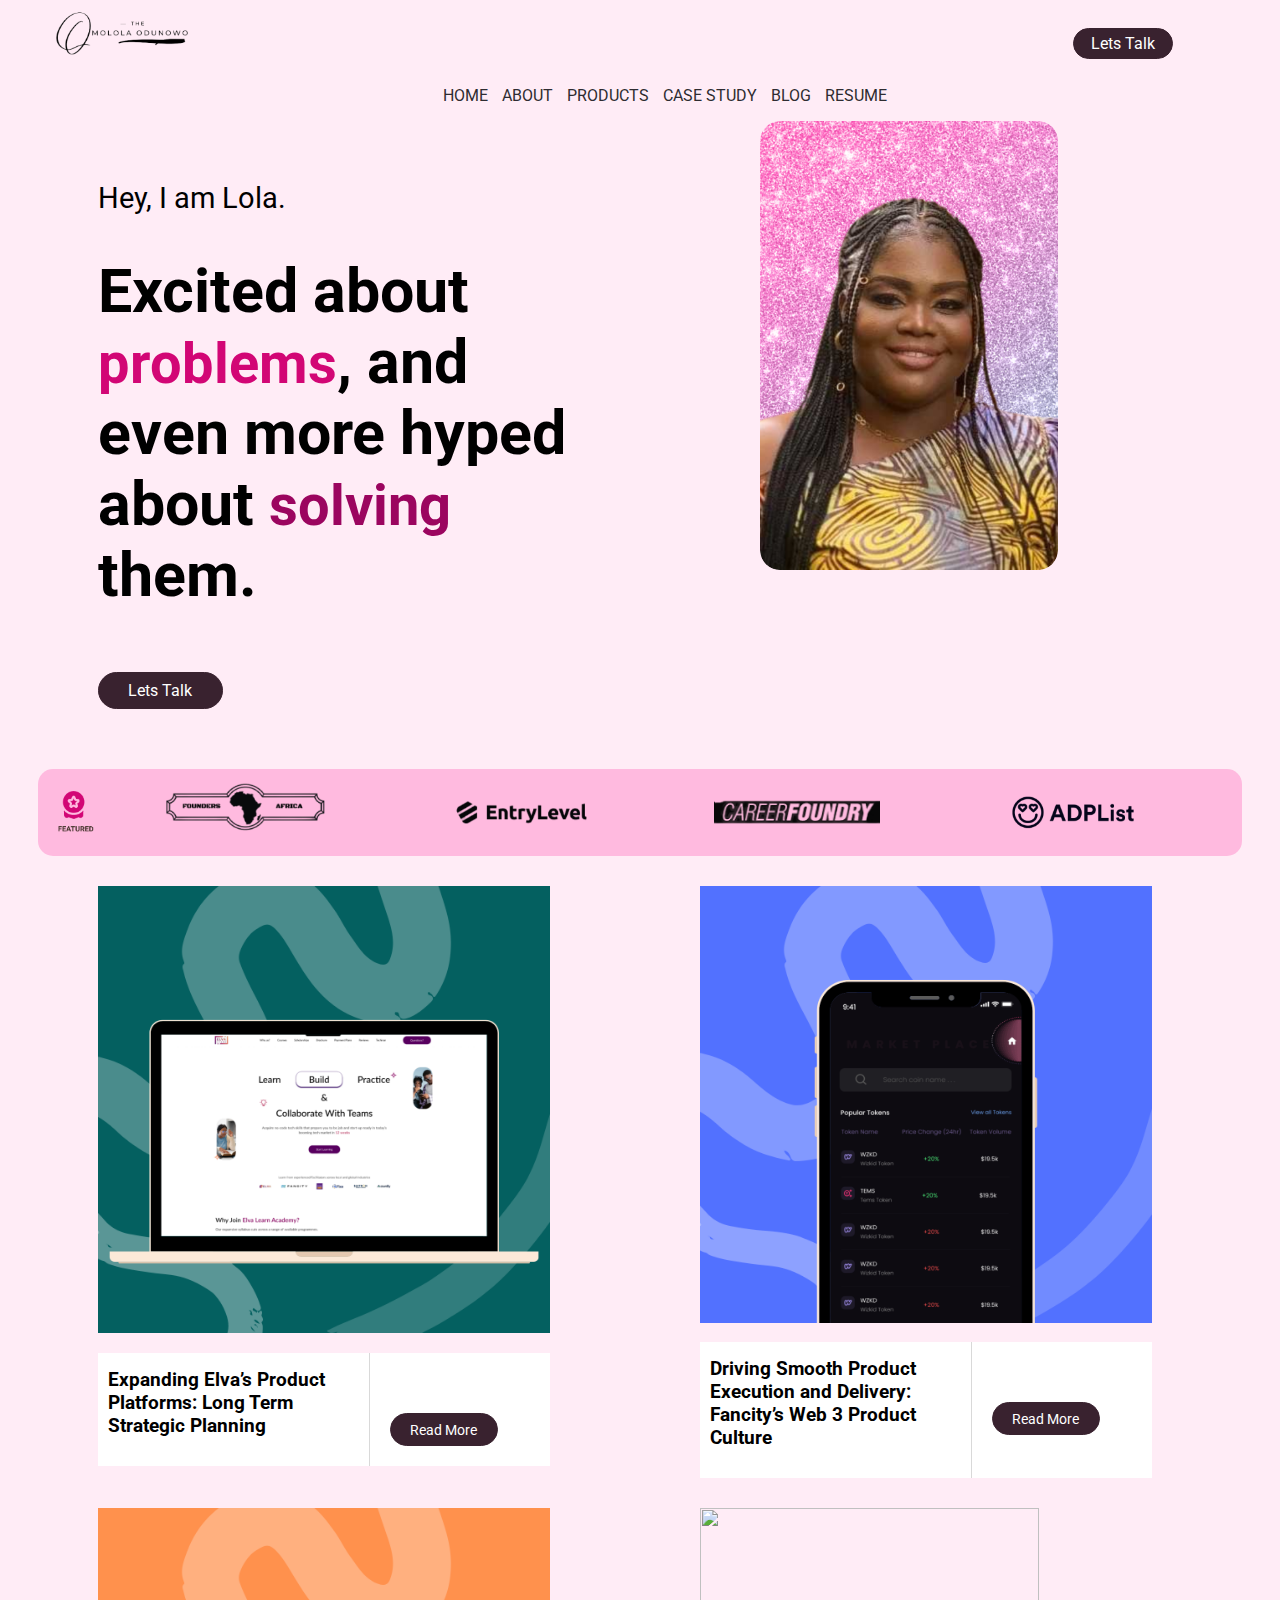
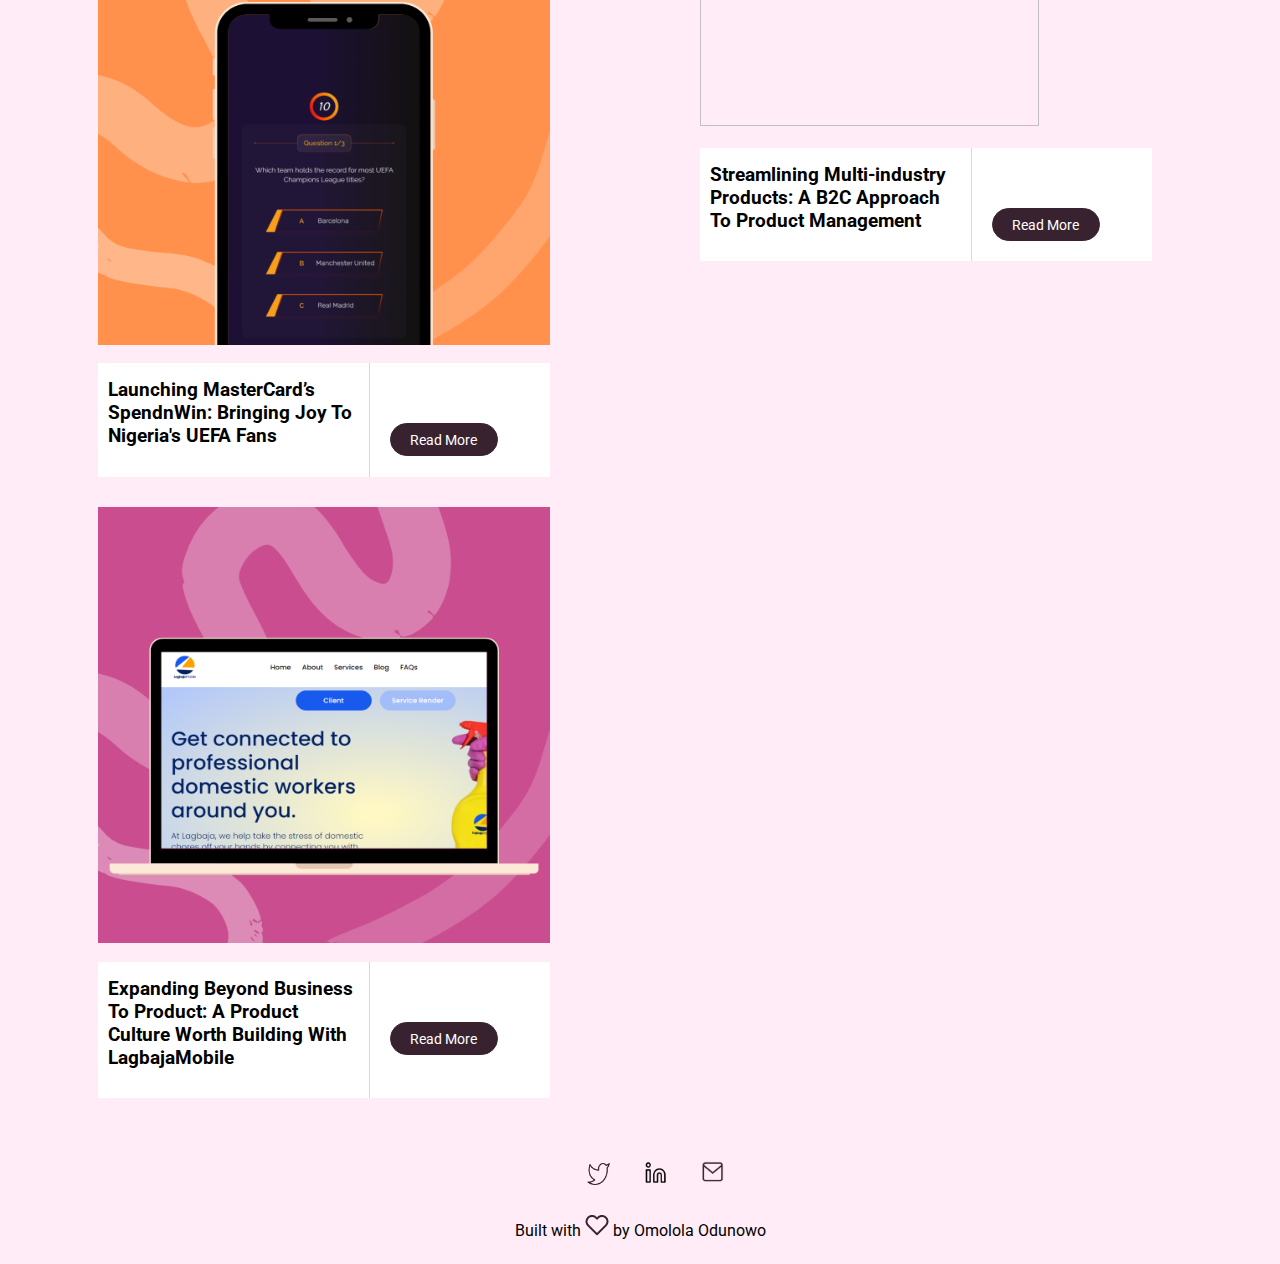
==== commit 2887d833: "Making necessary changes to website" ====
--- a/index.html
+++ b/index.html
@@ -29,7 +29,7 @@
         <div class="navbar-lg">
         <ul>
             <li><a href="#">HOME</a></li>
-            <li><a href="#">ABOUT</a></li>
+            <li><a href="about.html">ABOUT</a></li>
             <li><a href="#products">PRODUCTS</a></li>
             <li><a href="#">CASE STUDY</a></li>
             <li><a href="#">BLOG</a></li>
@@ -43,7 +43,7 @@
                 <div class="bg-dark p-4">
                     <ul>
                         <li><a href="#">HOME</a></li>
-                        <li><a href="#">ABOUT</a></li>
+                        <li><a href="about.html">ABOUT</a></li>
                         <li><a href="#products">PRODUCTS</a></li>
                         <li><a href="#">CASE STUDY</a></li>
                         <li><a href="#">BLOG</a></li>
--- a/index.css
+++ b/index.css
@@ -221,7 +221,7 @@
 }
 #portfolio-container .section-six .footer-sm p a {
   text-decoration: none;
-  margin-left: 10px;
+  margin-left: 30px;
 }
 #portfolio-container .section-six .footer-sm p a img {
   width: 23px;
@@ -231,6 +231,7 @@
 }
 #portfolio-container .section-six .footer-end p {
   text-align: center;
+  margin-top: 10px;
 }
 #portfolio-container .section-seven {
   display: flex;
@@ -276,6 +277,10 @@
   margin-left: auto;
   margin-right: auto;
   width: 30%;
+}
+#portfolio-container .section-seven .img .rounded {
+  width: 20% !important;
+  margin-top: 10px;
 }
 
 @media only screen and (min-width: 320px) and (max-width: 540px) {
@@ -442,19 +447,22 @@
     font-size: 0.85rem;
   }
   #portfolio-container .section-seven .txt h6 {
-    margin-left: 30px;
-    margin-right: 30px;
+    margin-left: 15px;
+    margin-right: 15px;
   }
   #portfolio-container .section-seven .txt span {
-    margin-left: 30px;
-    margin-right: 30px;
+    margin-left: 15px;
+    margin-right: 15px;
   }
   #portfolio-container .section-seven .txt ul {
-    margin-left: 30px;
-    margin-right: 30px;
+    margin-left: 15px;
+    margin-right: 15px;
   }
   #portfolio-container .section-seven .img img {
     width: 60%;
+  }
+  #portfolio-container .section-seven .img .rounded {
+    width: 60% !important;
   }
 }
 @media only screen and (min-width: 600px) and (max-width: 1023px) {
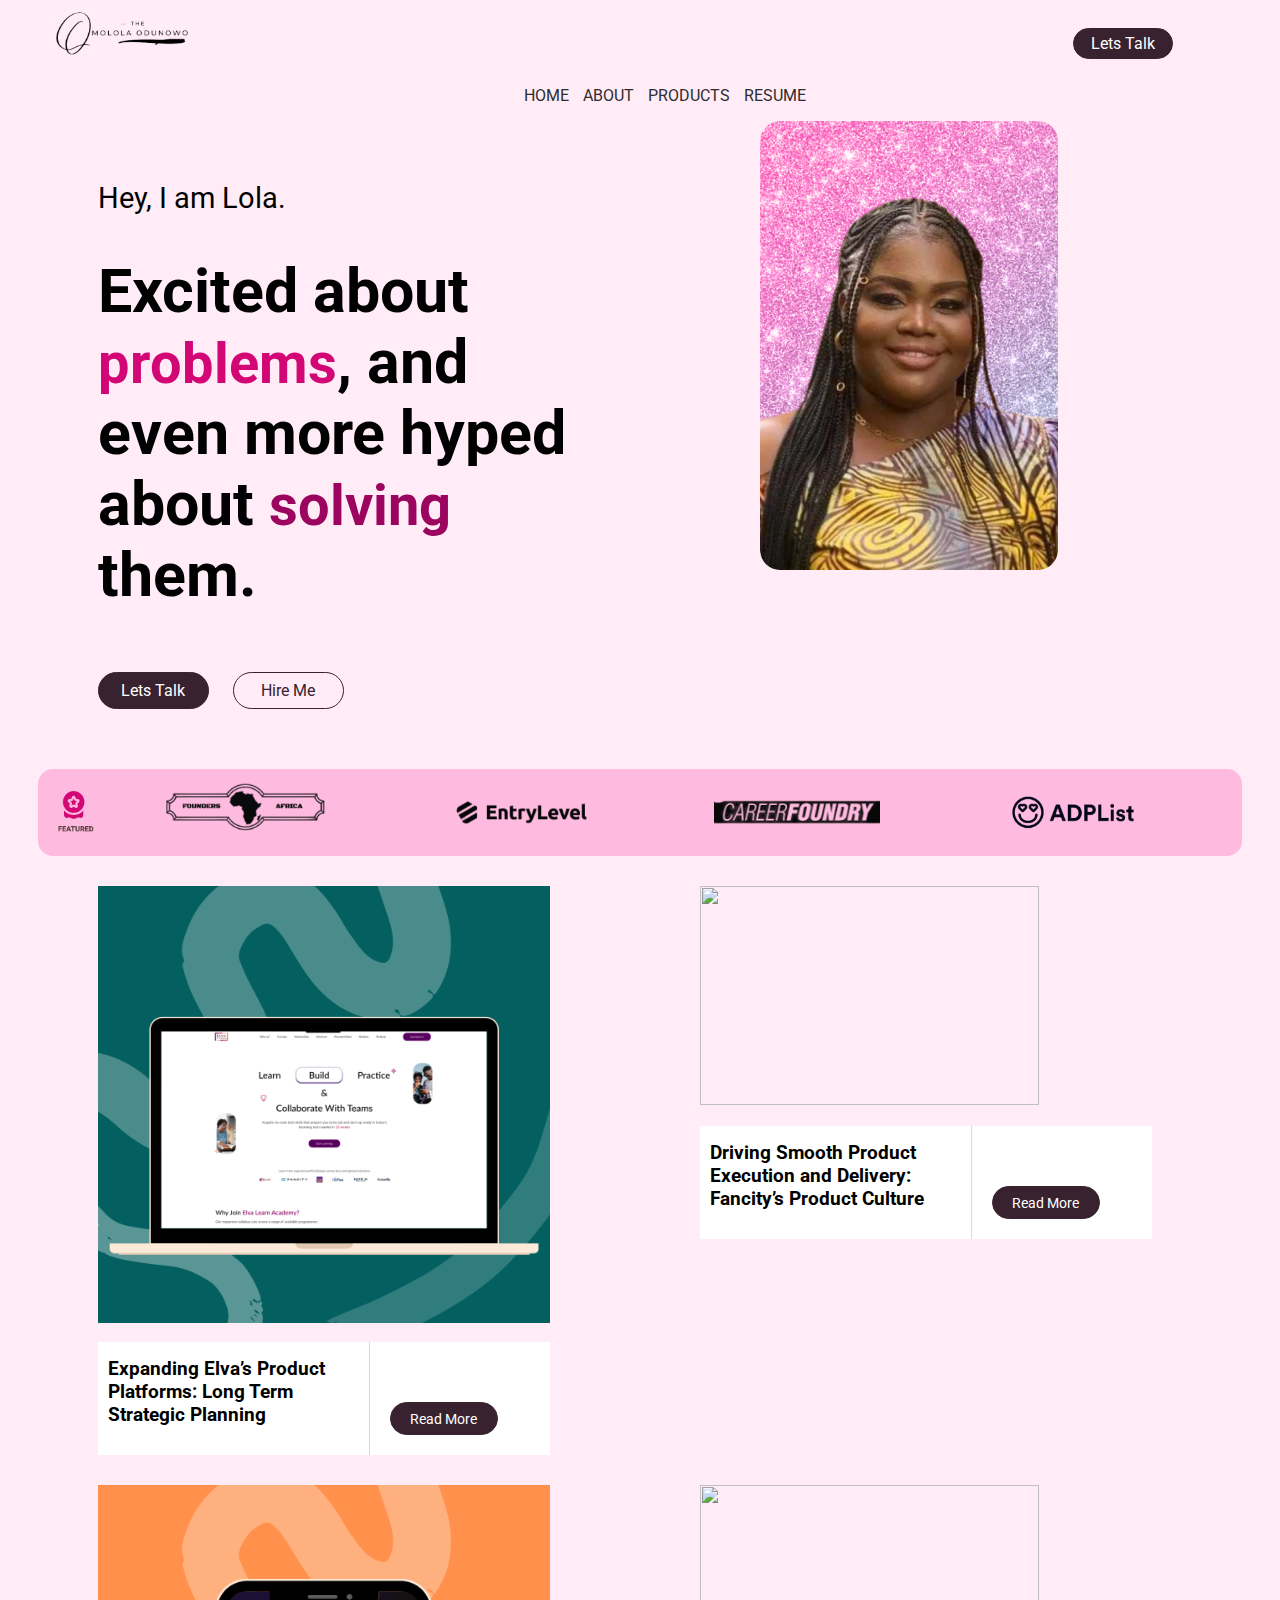
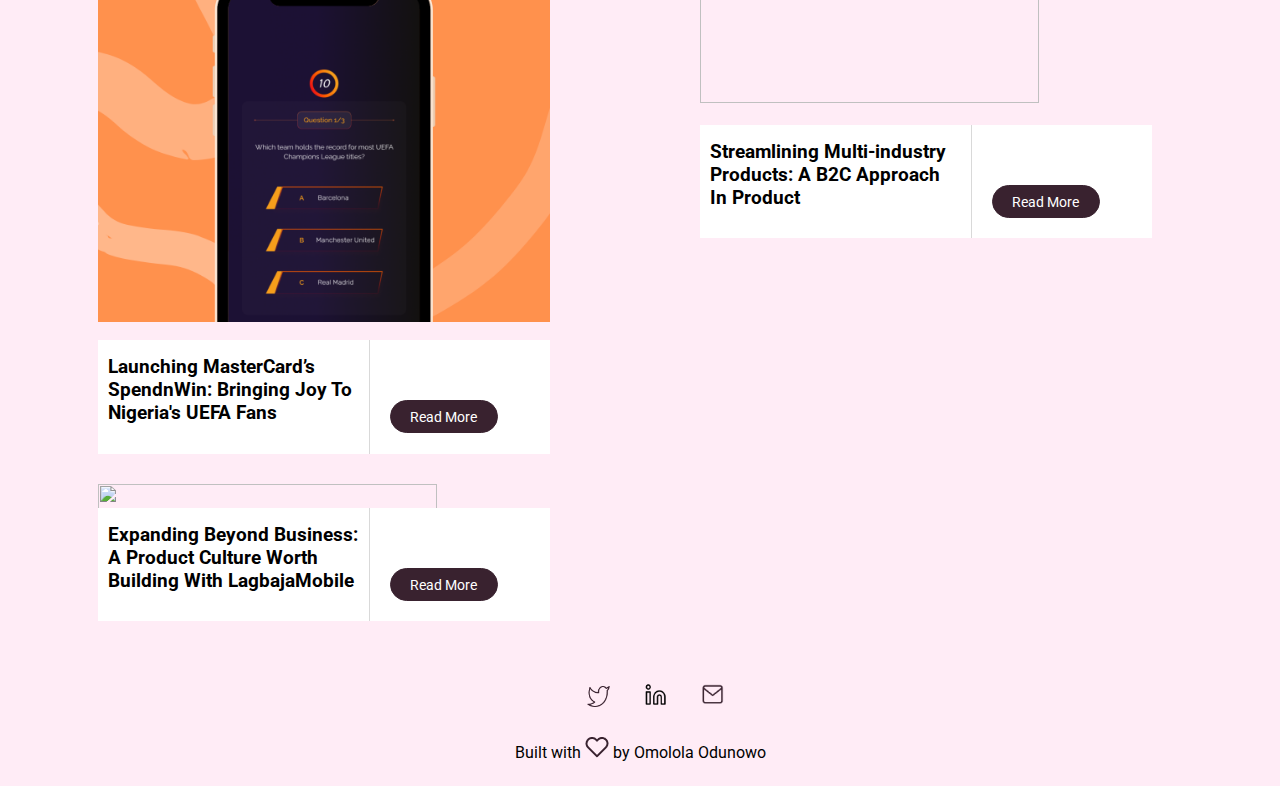
==== commit 747219ec: "changed meta names for better seo optimization and site visibility" ====
--- a/index.html
+++ b/index.html
@@ -3,7 +3,9 @@
 <head>
   <meta charset="UTF-8">
   <meta name="viewport" content="width=device-width, initial-scale=1.0">
-  <title>Omolola's Portfolio</title>
+  <meta name="description" content="Product Manager and Owner proficient in strategic thinking, project management tools and data visualization techniques">
+  <meta name="robots" content="index,follow">
+  <title>Omolola Odunowo's Product Manager Website</title>
   <link rel="apple-touch-icon" sizes="180x180" href="icons/apple-touch-icon.png">
   <link rel="icon" type="image/png" sizes="32x32" href="icons/favicon-32x32.png">
   <link rel="icon" type="image/png" sizes="16x16" href="icons/favicon-16x16.png">
@@ -31,9 +33,9 @@
             <li><a href="#">HOME</a></li>
             <li><a href="about.html">ABOUT</a></li>
             <li><a href="#products">PRODUCTS</a></li>
-            <li><a href="#">CASE STUDY</a></li>
-            <li><a href="#">BLOG</a></li>
-            <li><a href="https://www.linkedin.com/in/omolola-odunowo-0891a910a/" target="_blank">RESUME</a></li>
+        <!--   <li><a href="#">CASE STUDY</a></li>
+            <li><a href="#">BLOG</a></li> -->
+            <li><a href="https://drive.google.com/file/d/1ewp8Q5rwzo7vATwO-NjxlbtxLpfE9arp/view?usp=sharing" target="_blank">RESUME</a></li>
         </ul>
         </div>
 
@@ -45,9 +47,9 @@
                         <li><a href="#">HOME</a></li>
                         <li><a href="about.html">ABOUT</a></li>
                         <li><a href="#products">PRODUCTS</a></li>
-                        <li><a href="#">CASE STUDY</a></li>
-                        <li><a href="#">BLOG</a></li>
-                        <li><a href="https://www.linkedin.com/in/omolola-odunowo-0891a910a/" target="_blank">RESUME</a></li>
+                  <!--     <li><a href="#">CASE STUDY</a></li>
+                        <li><a href="#">BLOG</a></li> -->
+                        <li><a href="https://drive.google.com/file/d/1ewp8Q5rwzo7vATwO-NjxlbtxLpfE9arp/view?usp=sharing" target="_blank">RESUME</a></li>
                         <li><button><a href="https://calendly.com/omololaodunowo/talk-with-me" target="_blank"> LETS TALK </a></button></li>
                     </ul>
                 </div>
@@ -67,7 +69,8 @@
         <div class="text">
             <p>Hey, I am Lola.</p>
             <h1>Excited about <span style="color:#D20675">problems</span>, and even more hyped about <span style="color:#9B055F">solving</span> them.</h1>
-            <button><a href="https://calendly.com/omololaodunowo/talk-with-me" target="_blank">Lets Talk</a></button>
+           <span class="btn-hire"> <button><a href="https://calendly.com/omololaodunowo/talk-with-me" target="_blank">Lets Talk</a></button>
+            <button class="hire"><a href="mailto:omololaodunowo@gmail.com">Hire Me</a></button> </span>
         </div>
         <div class="image">
             <img src="images/lola-imgs.png" alt="Lola's Picture">
@@ -127,11 +130,11 @@
         </div>
 
         <div class="products">
-            <div class="img"><img src="images/fancity.png" at="FanCity"></div>
+            <div class="img"><img src="images/fan.png" at="FanCity"></div>
             <div class="text"> 
                 <div class="contain">
                     <div class="txt">
-                        <p>Driving Smooth Product Execution and Delivery: Fancity’s Web 3 Product Culture</p>
+                        <p>Driving Smooth Product Execution and Delivery: Fancity’s Product Culture</p>
                     </div>
                     <div class="cta">
                         <button><a href="fancity.html">Read More</a></button>
@@ -154,11 +157,11 @@
         </div>
 
         <div class="products">
-            <div class="img"><img src="images/metricks.png" at="Sageplexx Technologies"></div>
+            <div class="img"><img src="images/metr.png" at="Sageplexx Technologies"></div>
             <div class="text"> 
                 <div class="contain">
                     <div class="txt">
-                        <p>Streamlining Multi-industry Products: A B2C Approach To Product Management</p>
+                        <p>Streamlining Multi-industry Products: A B2C Approach In Product</p>
                     </div>
                     <div class="cta">
                         <button><a href="sageplexx.html">Read More</a></button>
@@ -168,11 +171,11 @@
         </div>
 
         <div class="products">
-            <div class="img"><img src="images/lagbajamobile.png" at="Lagbaja Mobile"></div>
+            <div class="img"><img src="images/lagba.png" at="Lagbaja Mobile"></div>
             <div class="text">
                 <div class="contain">
                     <div class="txt">
-                        <p>Expanding Beyond Business To Product: A Product Culture Worth Building With LagbajaMobile</p>
+                        <p>Expanding Beyond Business: A Product Culture Worth Building With LagbajaMobile</p>
                     </div>
                     <div class="cta">
                         <button><a href="lagbaja.html">Read More</a></button>
--- a/index.css
+++ b/index.css
@@ -90,18 +90,28 @@
 #portfolio-container .section-three .text h1 span {
   font-size: 3.5rem;
 }
-#portfolio-container .section-three .text button {
+#portfolio-container .section-three .text .btn-hire {
+  margin-left: 60px;
+  display: block;
+}
+#portfolio-container .section-three .text .btn-hire button {
   border-radius: 20px;
   background-color: #39222F;
   border: 1px solid #39222F;
   padding: 8px;
   width: 23%;
   margin-top: 20px;
-  margin-left: 60px;
-}
-#portfolio-container .section-three .text button a {
+}
+#portfolio-container .section-three .text .btn-hire button a {
   text-decoration: none;
   color: #fff;
+}
+#portfolio-container .section-three .text .btn-hire .hire {
+  background-color: #FFECF6;
+  margin-left: 20px;
+}
+#portfolio-container .section-three .text .btn-hire .hire a {
+  color: #39222F;
 }
 #portfolio-container .section-three .image {
   width: 55%;
@@ -254,19 +264,19 @@
 }
 #portfolio-container .section-seven .txt h6 {
   font-weight: 700;
-  margin-left: 60px;
-  margin-right: 60px;
+  margin-left: 100px;
+  margin-right: 100px;
   margin-top: 40px;
 }
 #portfolio-container .section-seven .txt span {
   display: block;
-  margin-left: 60px;
-  margin-right: 60px;
+  margin-left: 100px;
+  margin-right: 100px;
   text-align: justify;
 }
 #portfolio-container .section-seven .txt ul {
-  margin-left: 60px;
-  margin-right: 60px;
+  margin-left: 100px;
+  margin-right: 100px;
   text-align: justify;
 }
 #portfolio-container .section-seven .img {
@@ -276,11 +286,35 @@
   display: block;
   margin-left: auto;
   margin-right: auto;
-  width: 30%;
+  width: 90%;
 }
 #portfolio-container .section-seven .img .rounded {
   width: 20% !important;
   margin-top: 10px;
+}
+#portfolio-container .section-eight {
+  display: flex;
+  flex-flow: row wrap;
+  flex-basis: 100%;
+}
+#portfolio-container .section-eight .txt {
+  width: 100%;
+}
+#portfolio-container .section-eight .txt p {
+  font-weight: 700;
+  margin-left: 60px;
+  margin-top: 30px;
+}
+#portfolio-container .section-eight .image {
+  width: 33.3%;
+}
+#portfolio-container .section-eight .image a {
+  text-decoration: none;
+  display: block;
+  text-align: center;
+}
+#portfolio-container .section-eight .image a img {
+  width: 80%;
 }
 
 @media only screen and (min-width: 320px) and (max-width: 540px) {
@@ -352,16 +386,21 @@
   #portfolio-container .section-three .text h1 span {
     font-size: 2.1rem;
   }
-  #portfolio-container .section-three .text button {
-    border-radius: 15px;
-    width: 50%;
-    display: block;
-    margin-left: auto;
-    margin-right: auto;
-  }
-  #portfolio-container .section-three .text button a {
+  #portfolio-container .section-three .text .btn-hire {
+    margin-left: 0;
+    text-align: center;
+  }
+  #portfolio-container .section-three .text .btn-hire button {
+    border-radius: 10px;
+    width: 30%;
+    margin-left: 0px;
+    margin-right: 0px;
+    padding: 6px;
+  }
+  #portfolio-container .section-three .text .btn-hire button a {
     text-decoration: none;
     color: #fff;
+    font-size: 0.9rem;
   }
   #portfolio-container .section-three .image {
     display: none;
@@ -466,9 +505,6 @@
   }
 }
 @media only screen and (min-width: 600px) and (max-width: 1023px) {
-  div {
-    border: 0px solid #000;
-  }
   #portfolio-container .section-one .logo img {
     width: 60%;
     margin-top: 10px;
@@ -501,14 +537,17 @@
   #portfolio-container .section-three .text h1 span {
     font-size: 2.8rem;
   }
-  #portfolio-container .section-three .text button {
+  #portfolio-container .section-three .text .btn-hire {
+    margin-left: 0;
+    text-align: center;
+  }
+  #portfolio-container .section-three .text .btn-hire button {
     border-radius: 15px;
     width: 25%;
-    display: block;
-    margin-left: auto;
-    margin-right: auto;
-  }
-  #portfolio-container .section-three .text button a {
+    margin-left: 0;
+    margin-right: 0;
+  }
+  #portfolio-container .section-three .text .btn-hire button a {
     text-decoration: none;
     color: #fff;
   }
@@ -575,6 +614,78 @@
     margin-top: 40px;
   }
 }
+@media only screen and (min-width: 1600px) and (max-width: 1999px) {
+  #portfolio-container .section-one .logo img {
+    width: 65%;
+  }
+  #portfolio-container .section-one .cta button {
+    margin-top: 30px;
+    width: 120px;
+    padding: 10px;
+  }
+  #portfolio-container .section-one .cta button a {
+    font-size: 1.2rem;
+  }
+  #portfolio-container .section-two .navbar-lg ul li a {
+    font-size: 1.5rem;
+  }
+  #portfolio-container .section-three .text p {
+    font-size: 2.5rem;
+  }
+  #portfolio-container .section-three .text h1 {
+    font-size: 4.5rem;
+  }
+  #portfolio-container .section-three .text h1 span {
+    font-size: 4.5rem;
+  }
+  #portfolio-container .section-three .text button {
+    padding: 10px;
+    width: 25%;
+    margin-top: 30px;
+  }
+  #portfolio-container .section-three .text button a {
+    font-size: 1.5rem;
+  }
+  #portfolio-container .section-four {
+    display: flex;
+    flex-flow: row wrap;
+    flex-basis: 100%;
+    margin-top: 60px;
+    background-color: #FFBADF;
+    padding: 10px;
+    border-radius: 15px;
+  }
+  #portfolio-container .section-four .featured img {
+    width: 80%;
+  }
+  #portfolio-container .section-five .products .img img {
+    width: 85%;
+  }
+  #portfolio-container .section-five .products .text .contain {
+    width: 85%;
+  }
+  #portfolio-container .section-five .products .text .contain .txt {
+    flex-basis: 60%;
+    padding: 10px;
+  }
+  #portfolio-container .section-five .products .text .contain .txt p {
+    font-size: 1.8rem;
+  }
+  #portfolio-container .section-five .products .text .contain .cta button {
+    padding: 10px;
+    margin-top: 50px;
+    width: 60%;
+  }
+  #portfolio-container .section-five .products .text .contain .cta button a {
+    font-size: 1.2rem;
+  }
+  #portfolio-container .section-six .footer-sm p a img {
+    width: 30px;
+  }
+  #portfolio-container .section-six .footer-end p {
+    font-size: 1.5rem;
+  }
+}
 @media only screen and (min-width: 2000px) and (max-width: 3000px) {
   #portfolio-container {
     margin-left: 50px;
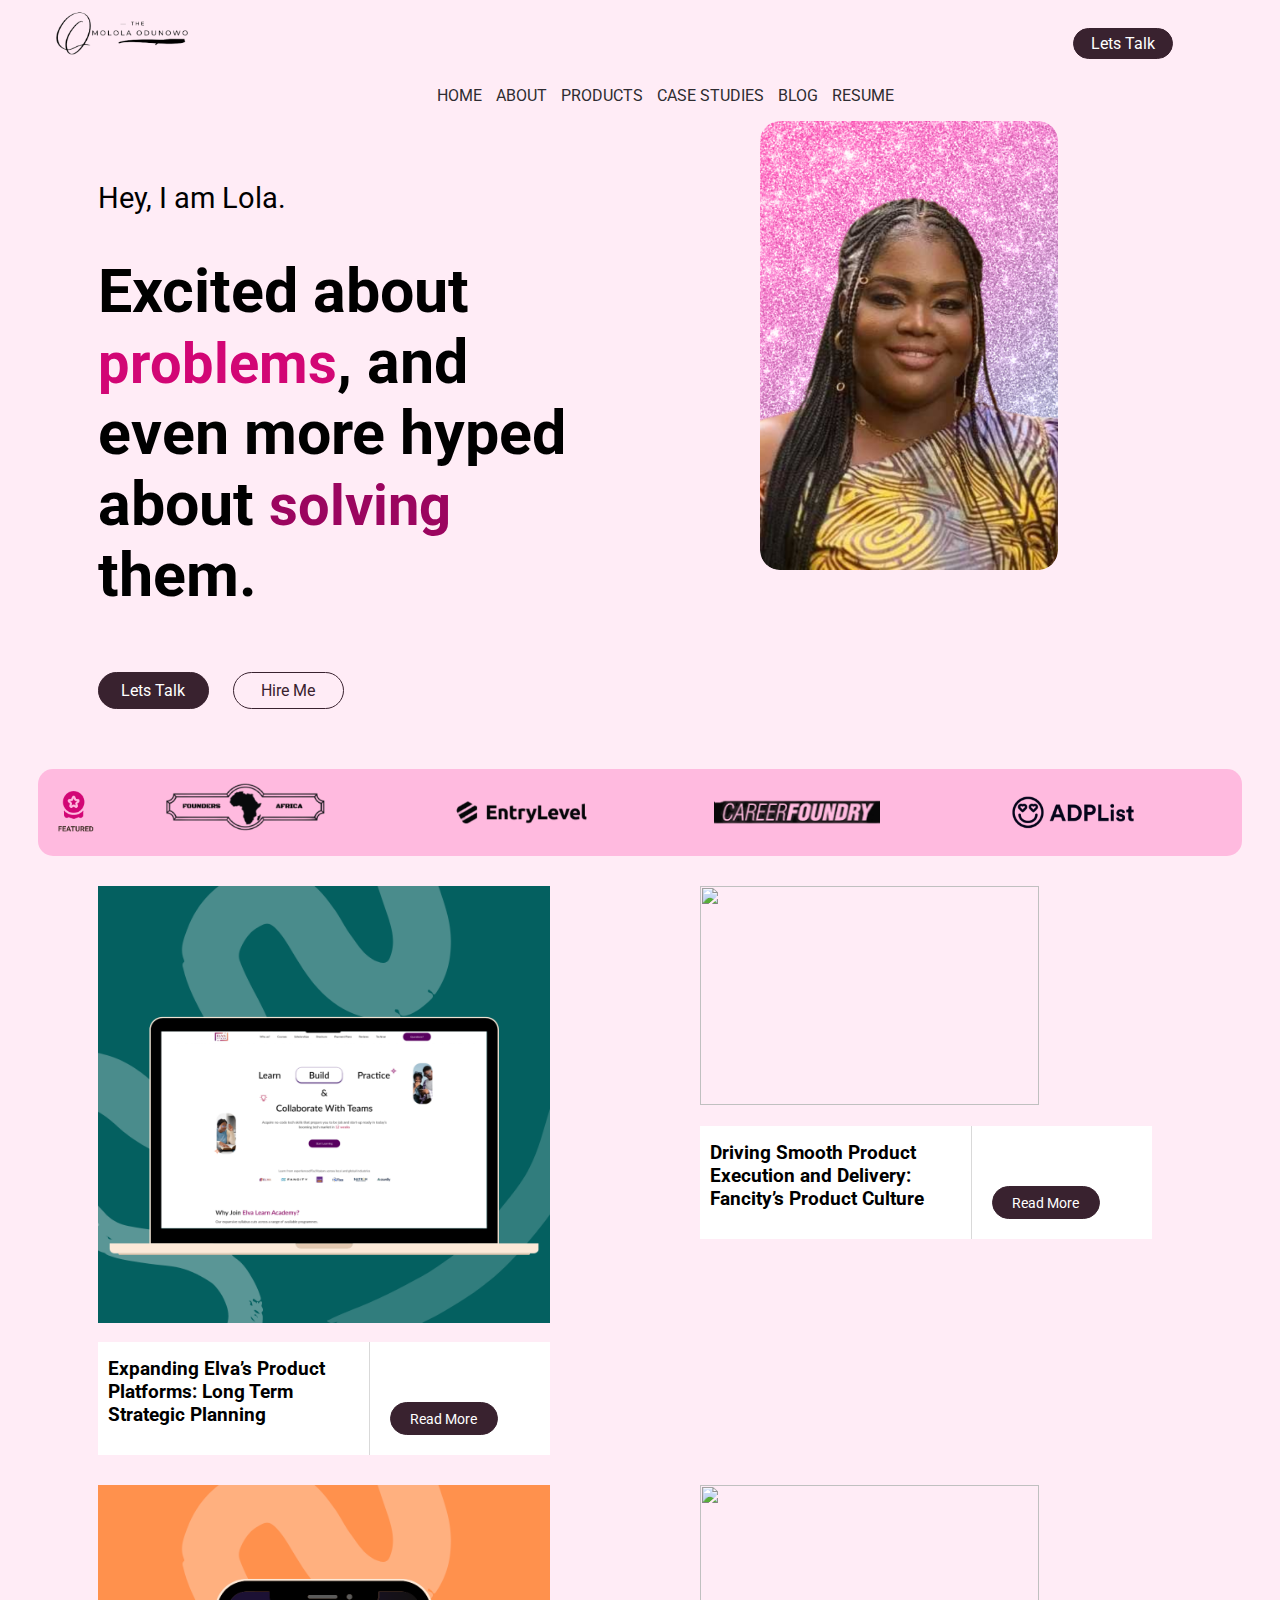
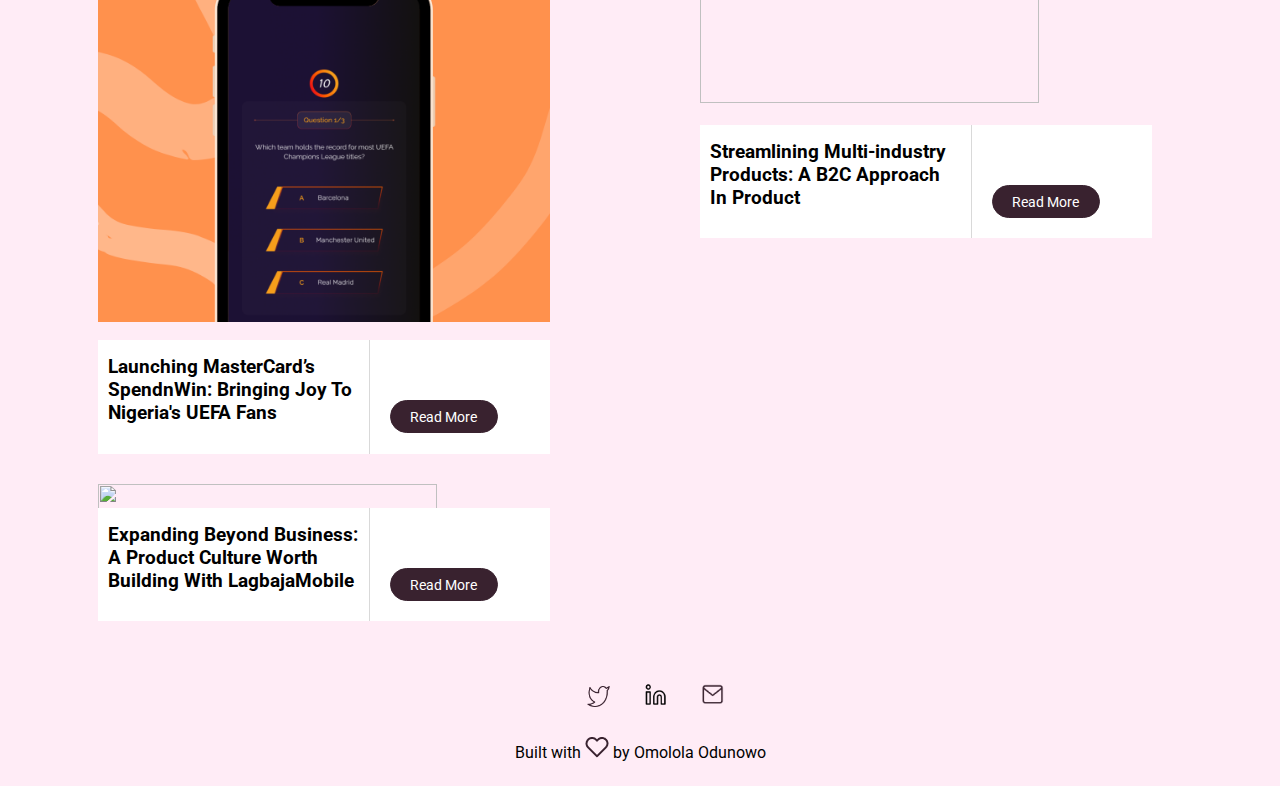
==== commit 3ad6acad: "link adjustments" ====
--- a/index.html
+++ b/index.html
@@ -33,8 +33,10 @@
             <li><a href="#">HOME</a></li>
             <li><a href="about.html">ABOUT</a></li>
             <li><a href="#products">PRODUCTS</a></li>
-        <!--   <li><a href="#">CASE STUDY</a></li>
-            <li><a href="#">BLOG</a></li> -->
+            <li><a href="https://lolacases.framer.website/" target="_blank">CASE STUDIES</a></li>
+            <li><a href="https://omololaodunowo.medium.com/list/technology-and-product-management-e1c4a4d012a4" target="_blank">BLOG</a></li>
+        <!--<li><a href="#">SERVICES</a></li>
+            <li><a href="#">MENTORSHIPS</a></li> -->
             <li><a href="https://drive.google.com/file/d/1ewp8Q5rwzo7vATwO-NjxlbtxLpfE9arp/view?usp=sharing" target="_blank">RESUME</a></li>
         </ul>
         </div>
@@ -47,8 +49,10 @@
                         <li><a href="#">HOME</a></li>
                         <li><a href="about.html">ABOUT</a></li>
                         <li><a href="#products">PRODUCTS</a></li>
-                  <!--     <li><a href="#">CASE STUDY</a></li>
-                        <li><a href="#">BLOG</a></li> -->
+                        <li><a href="https://lolacases.framer.website/" target="_blank">CASE STUDIES</a></li>
+                        <li><a href="https://omololaodunowo.medium.com/list/technology-and-product-management-e1c4a4d012a4" target="_blank">BLOG</a></li>
+                    <!--<li><a href="#">SERVICES</a></li>
+                        <li><a href="#">MENTORSHIPS</a></li> -->
                         <li><a href="https://drive.google.com/file/d/1ewp8Q5rwzo7vATwO-NjxlbtxLpfE9arp/view?usp=sharing" target="_blank">RESUME</a></li>
                         <li><button><a href="https://calendly.com/omololaodunowo/talk-with-me" target="_blank"> LETS TALK </a></button></li>
                     </ul>
